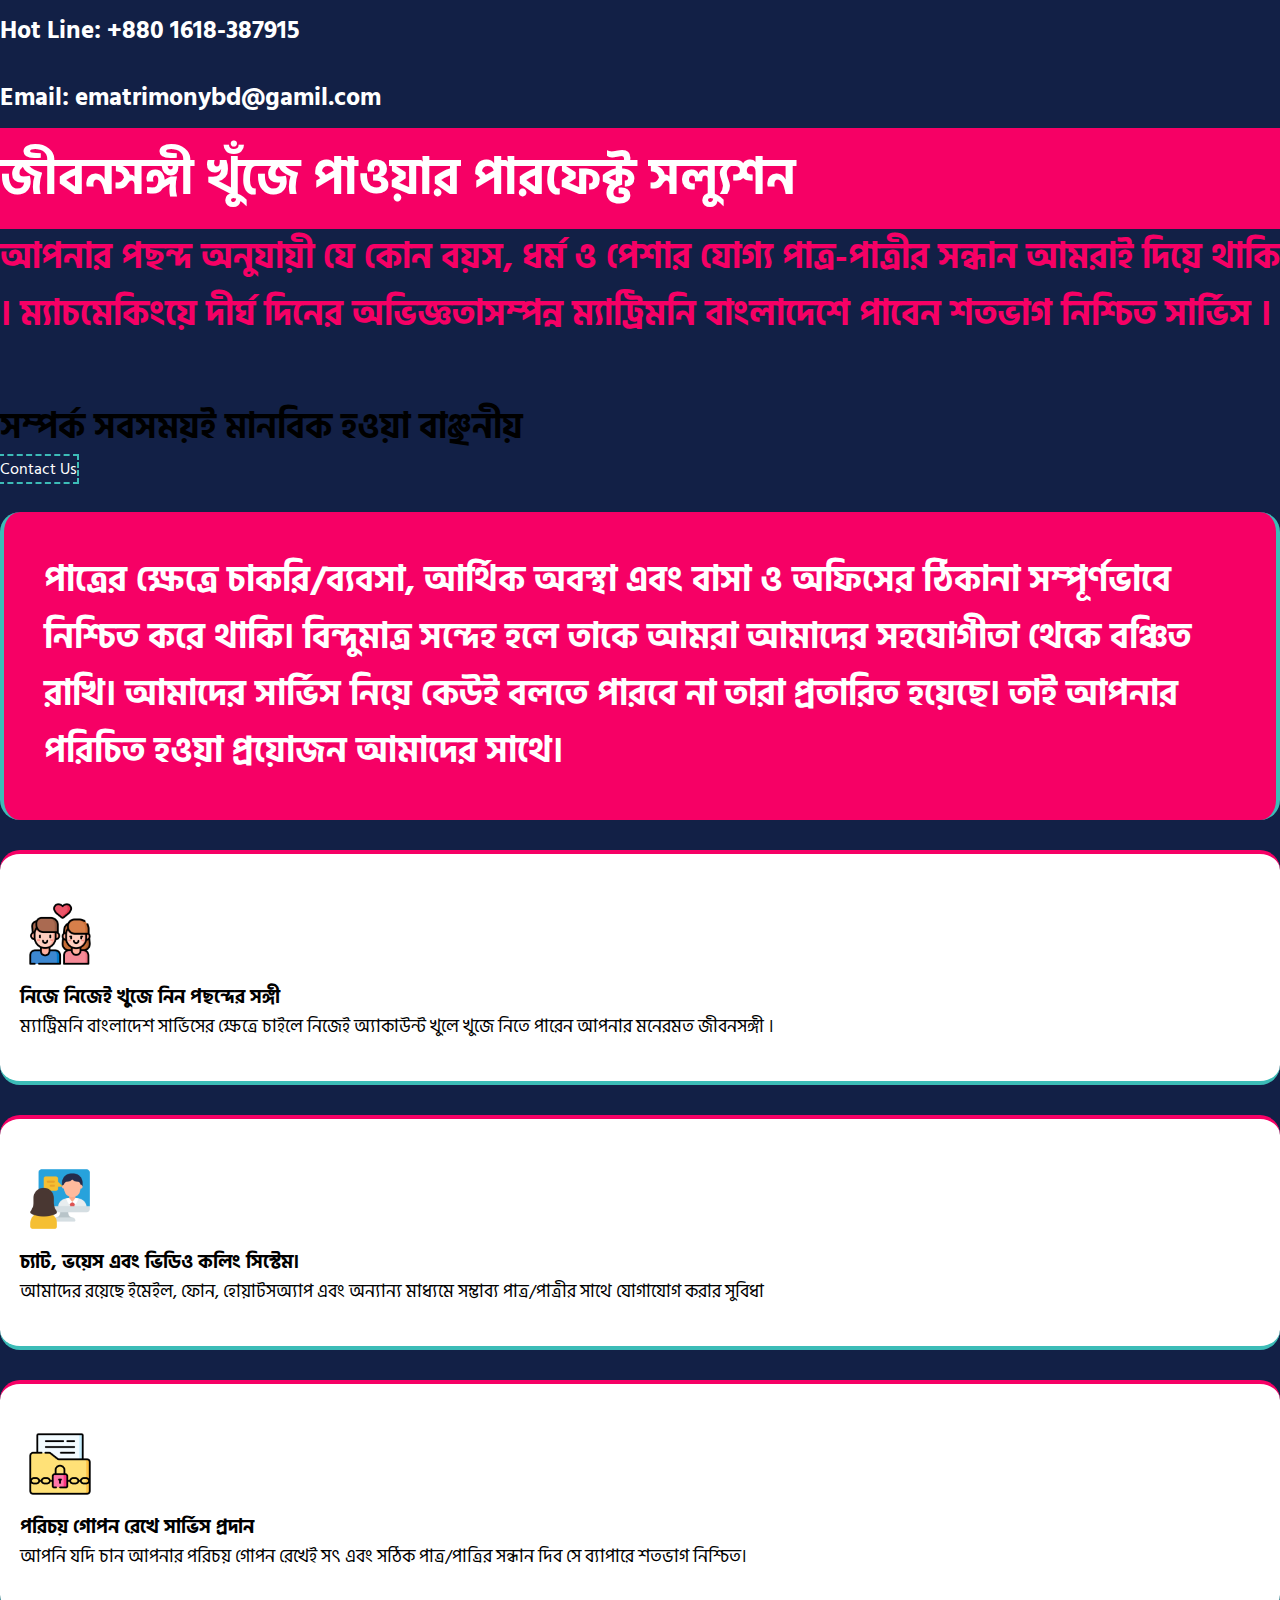
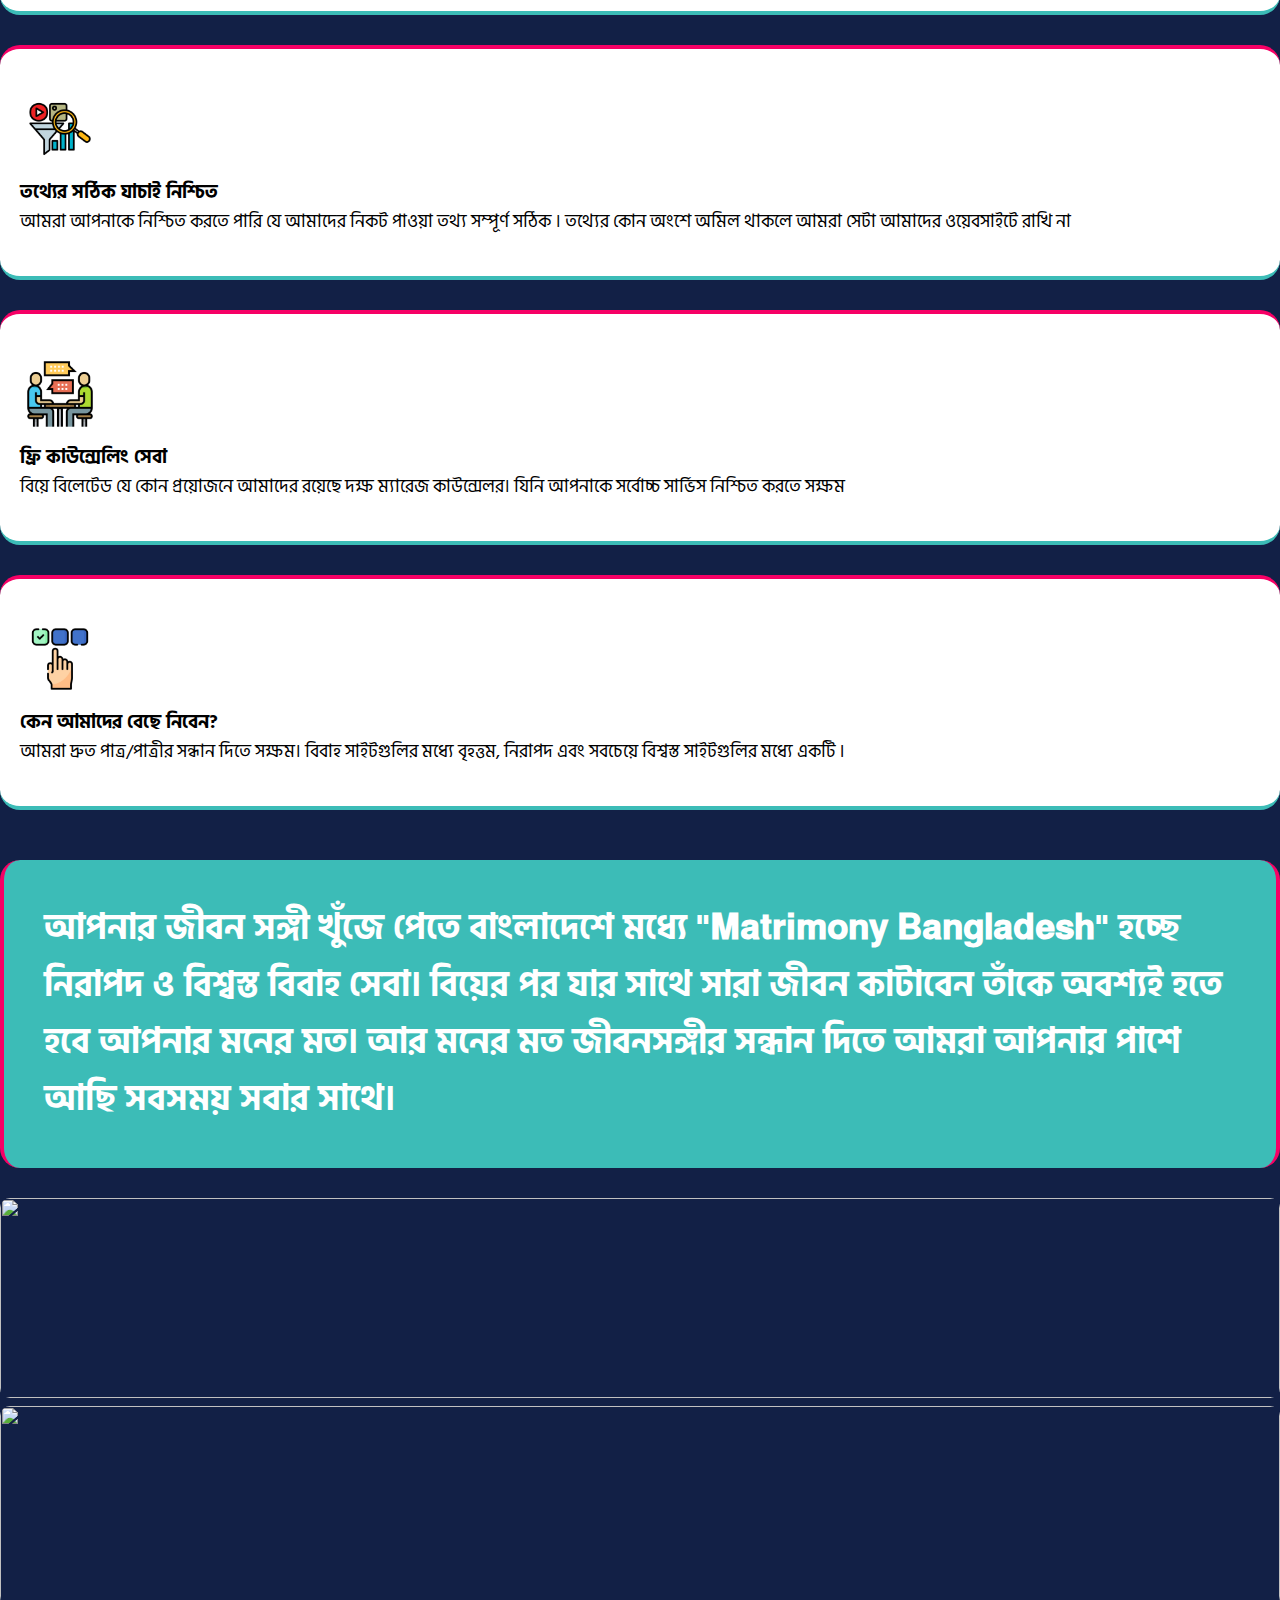
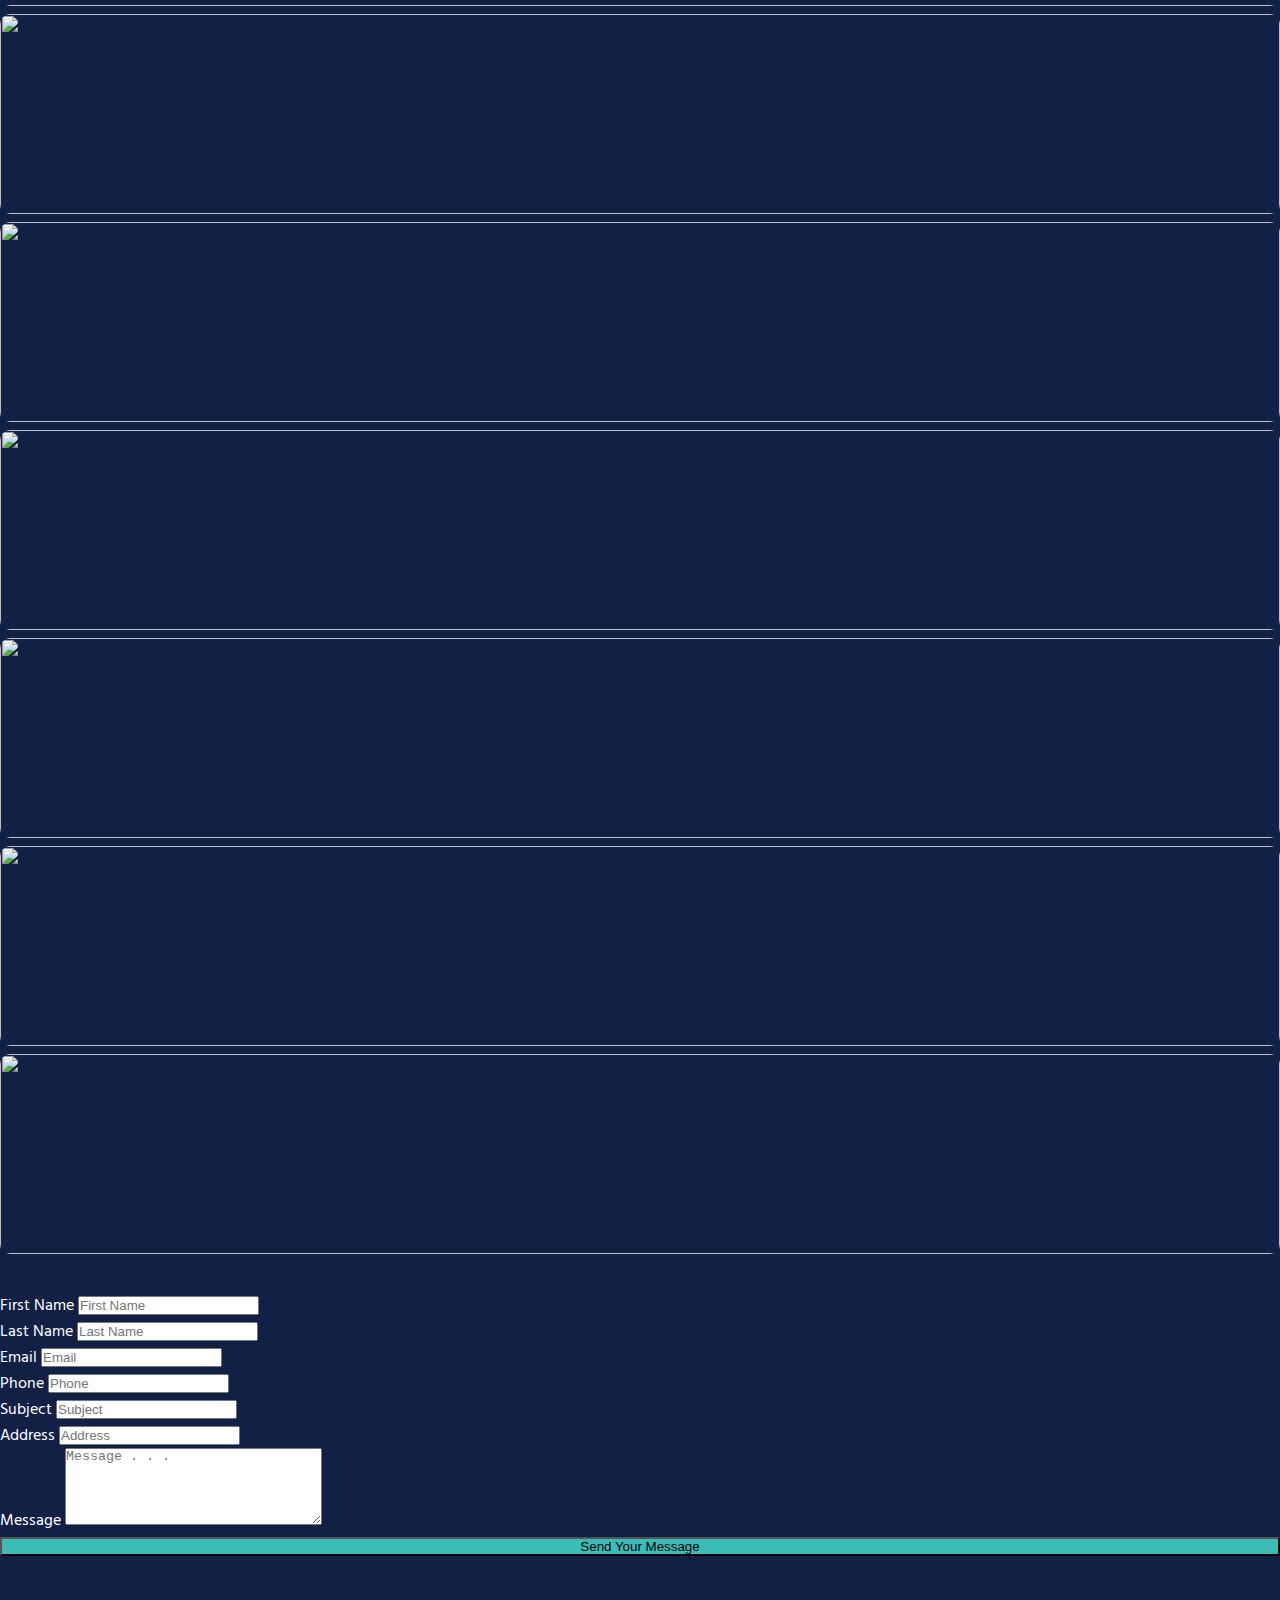
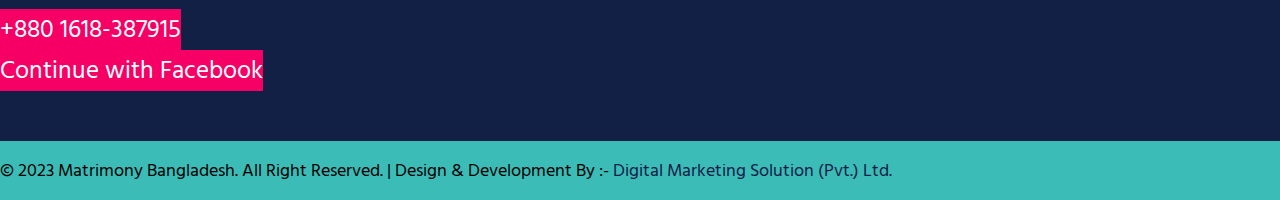
==== index.html @ 50933fef "update" ====
<!DOCTYPE html>
<html lang="en">
<head>
    <meta charset="UTF-8">
    <meta http-equiv="X-UA-Compatible" content="IE=edge">
    <meta name="viewport" content="width=device-width, initial-scale=1.0">
    <link href="https://cdn.jsdelivr.net/npm/bootstrap@5.0.2/dist/css/bootstrap.min.css" rel="stylesheet" integrity="sha384-EVSTQN3/azprG1Anm3QDgpJLIm9Nao0Yz1ztcQTwFspd3yD65VohhpuuCOmLASjC" crossorigin="anonymous">
    <link rel="stylesheet" href="https://cdnjs.cloudflare.com/ajax/libs/font-awesome/6.2.1/css/all.min.css" integrity="sha512-MV7K8+y+gLIBoVD59lQIYicR65iaqukzvf/nwasF0nqhPay5w/9lJmVM2hMDcnK1OnMGCdVK+iQrJ7lzPJQd1w==" crossorigin="anonymous" referrerpolicy="no-referrer" />
    <link rel="shortcut icon" href="./img/favicon.png" type="image/x-icon">
    <link rel="stylesheet" href="./css/style.scss">
    <link rel="stylesheet" href="./css/style.css">
    <title>Metrimony</title>
</head>
<body>

    <div class="container">
        <div id="navbar" class="d-flex align-items-center justify-content-between">
            <div class="phone">
                <h3><a href="tel:+8801618387915">Hot Line: +880 1618-387915</a></h3>
            </div>
            <div class="logo">
                <img src="./img/logo.png" alt="">
            </div>
            <div class="mail">
                <h3><a href="mailto:ematrimonybd@gamil.com">Email: ematrimonybd@gamil.com</a> </h3>
            </div>
            <div class="mobile_version_number">
                <h4><a href="tel:12345">Hot Line: 09613823089</a></h4>
            </div>
        </div>
    </div>

    <div id="slogan" class="text-center">
        <h2 class="mb-0">জীবনসঙ্গী খুঁজে পাওয়ার পারফেক্ট সল্যুশন</h2>
    </div>

    <div id="header_section" class="text-center">
        <div class="container">
            <h4 class="text-center mt-5 text-white">আপনার পছন্দ অনুযায়ী যে কোন বয়স, ধর্ম ও পেশার যোগ্য পাত্র-পাত্রীর সন্ধান আমরাই দিয়ে থাকি । ম্যাচমেকিংয়ে দীর্ঘ দিনের অভিজ্ঞতাসম্পন্ন ম্যাট্রিমনি বাংলাদেশে পাবেন শতভাগ নিশ্চিত সার্ভিস ।</h4>
        </div>

            <div class="container-fluid">
                <div class="head_img">
                    <img src="./img/slider.webp" alt="">
                </div>
            </div>

            <div class="container">
                <h3 class="text-center text-white mt-5">সম্পর্ক সবসময়ই মানবিক হওয়া বাঞ্ছনীয়</h3>
    
                <a href="#contact_form" id="" class="btn btn-lg my-4 contact_btn">Contact Us</a>
            </div>

    </div>


    <div class="container text-center">
        <div id="content_two">
            <h3 class="mb-0">
                পাত্রের ক্ষেত্রে চাকরি/ব্যবসা, আর্থিক অবস্থা এবং বাসা ও অফিসের ঠিকানা সম্পূর্ণভাবে নিশ্চিত করে থাকি। বিন্দুমাত্র সন্দেহ হলে তাকে আমরা আমাদের সহযোগীতা থেকে বঞ্চিত রাখি। আমাদের সার্ভিস নিয়ে কেউই বলতে পারবে না তারা প্রতারিত হয়েছে। তাই আপনার পরিচিত হওয়া প্রয়োজন আমাদের সাথে।
            </h3>
        </div>
    </div>


    <div id="service_section">
        <div class="container text-center">
            <div class="row">
                <div class="col-lg-4">
                    <div class="service_div">
                        <img src="./img/i6.png" alt="">
                        <h3>নিজে নিজেই খুজে নিন পছন্দের সঙ্গী </h3>
                        <p>ম্যাট্রিমনি বাংলাদেশ সার্ভিসের ক্ষেত্রে চাইলে নিজেই অ্যাকাউন্ট খুলে খুজে নিতে পারেন আপনার মনেরমত জীবনসঙ্গী ।</p>
                    </div>
                </div>
                <div class="col-lg-4">
                    <div class="service_div">
                        <img src="./img/i1.png" alt="">
                        <h3>চ্যাট, ভয়েস এবং ভিডিও কলিং সিস্টেম।</h3>
                        <p>আমাদের রয়েছে ইমেইল, ফোন, হোয়াটসঅ্যাপ এবং অন্যান্য মাধ্যমে সম্ভাব্য পাত্র/পাত্রীর সাথে যোগাযোগ করার সুবিধা</p>
                    </div>
                </div>
                <div class="col-lg-4">
                    <div class="service_div">
                        <img src="./img/i2.png" alt="">
                        <h3>পরিচয় গোপন রেখে সার্ভিস প্রদান</h3>
                        <p>আপনি যদি চান আপনার পরিচয় গোপন রেখেই  সৎ এবং সঠিক পাত্র/পাত্রির সন্ধান দিব সে ব্যাপারে শতভাগ নিশ্চিত।</p>
                    </div>
                </div>
                <div class="col-lg-4">
                    <div class="service_div">
                        <img src="./img/i3.png" alt="">
                        <h3>তথ্যের সঠিক যাচাই নিশ্চিত</h3>
                        <p>আমরা আপনাকে নিশ্চিত করতে পারি যে আমাদের নিকট পাওয়া তথ্য সম্পূর্ণ সঠিক । তথ্যের কোন অংশে অমিল থাকলে আমরা সেটা  আমাদের ওয়েবসাইটে রাখি না</p>
                    </div>
                </div>
                <div class="col-lg-4">
                    <div class="service_div">
                        <img src="./img/i4.png" alt="">
                        <h3>ফ্রি কাউন্সেলিং সেবা</h3>
                        <p>বিয়ে বিলেটেড যে কোন প্রয়োজনে আমাদের রয়েছে দক্ষ ম্যারেজ কাউন্সেলর। যিনি আপনাকে সর্বোচ্চ সার্ভিস নিশ্চিত করতে সক্ষম</p>
                    </div>
                </div>
                <div class="col-lg-4">
                    <div class="service_div">
                        <img src="./img/i5.png" alt="">
                        <h3>কেন আমাদের বেছে নিবেন?</h3>
                        <p>আমরা দ্রুত পাত্র/পাত্রীর সন্ধান দিতে সক্ষম। বিবাহ সাইটগুলির মধ্যে বৃহত্তম, নিরাপদ এবং সবচেয়ে বিশ্বস্ত সাইটগুলির মধ্যে একটি ৷</p>
                    </div>
                </div>
            </div>
        </div>
    </div>


    <div class="container text-center">
        <div id="content_three">
            <h3 class="mb-0">
                আপনার জীবন সঙ্গী খুঁজে পেতে বাংলাদেশে মধ্যে "𝐌𝐚𝐭𝐫𝐢𝐦𝐨𝐧𝐲 𝐁𝐚𝐧𝐠𝐥𝐚𝐝𝐞𝐬𝐡" হচ্ছে নিরাপদ ও বিশ্বস্ত বিবাহ সেবা। বিয়ের পর যার সাথে সারা জীবন কাটাবেন তাঁকে অবশ্যই হতে হবে আপনার মনের মত। আর মনের মত জীবনসঙ্গীর সন্ধান দিতে আমরা আপনার পাশে আছি সবসময় সবার সাথে।
            </h3>
        </div>
    </div>

    <div id="portfolio_image">
        <div class="container">
            <div class="row">
                <div class="col-lg-3 mt-4">
                    <img src="./img/img1.jpg" alt="">
                </div>
                <div class="col-lg-3 mt-4">
                    <img src="./img/img2.jpg" alt="">
                </div>
                <div class="col-lg-3 mt-4">
                    <img src="./img/img3.jpg" alt="">
                </div>
                <div class="col-lg-3 mt-4">
                    <img src="./img/img4.jpg" alt="">
                </div>
                <div class="col-lg-3 mt-4">
                    <img src="./img/img5.jpg" alt="">
                </div>
                <div class="col-lg-3 mt-4">
                    <img src="./img/img6.jpg" alt="">
                </div>
                <div class="col-lg-3 mt-4">
                    <img src="./img/img7.jpg" alt="">
                </div>
                <div class="col-lg-3 mt-4">
                    <img src="./img/img8.jpg" alt="">
                </div>
            </div>
        </div>
    </div>

    <div id="contact_form">
        <div class="container">
            <form action="">
                <div class="row">
                    <div class="col-lg-6">
                        <label for="firstname" class="mt-4">First Name</label>
                        <input type="text" name="" id="firstname" class="form-control form-control-lg" placeholder="First Name"> 
                    </div>
                    <div class="col-lg-6">
                        <label for="lastname" class="mt-4">Last Name</label>
                        <input type="text" name="" id="lastname" class="form-control form-control-lg" placeholder="Last Name"> 
                    </div>
                    <div class="col-lg-6">
                        <label for="email" class="mt-4">Email</label>
                        <input type="email" name="" id="email" class="form-control form-control-lg" placeholder="Email"> 
                    </div>
                    <div class="col-lg-6">
                        <label for="phone" class="mt-4">Phone</label>
                        <input type="tel" name="" id="phone" class="form-control form-control-lg" placeholder="Phone"> 
                    </div>
                    <div class="col-lg-12">
                        <label for="subject" class="mt-4">Subject</label>
                        <input type="text" name="" id="subject" class="form-control form-control-lg" placeholder="Subject"> 
                    </div>
                    <div class="col-lg-12">
                        <label for="address" class="mt-4">Address</label>
                        <input type="text" name="" id="address" class="form-control form-control-lg" placeholder="Address">
                    </div>
                    <div class="col-lg-12">
                        <label for="message" class="mt-4">Message</label>
                        <textarea name="" id="message" class="form-control form-control-lg" cols="30" rows="5" placeholder="Message . . ."></textarea>
                    </div>

                    <div class="col-lg-12">
                        <button type="submit" class="btn btn-lg mt-5">Send Your Message</button>
                    </div>
                </div>
            </form>
        </div>
    </div>

    <div id="button_section">
        <div class="container">
            <div class="row">
                <div class="col-lg-6 mt-3">
                    <a href="https://wa.me/+8801618387915" class="btn btn-lg"><i class="fa-brands fa-square-whatsapp"></i> +880 1618-387915</a>
                </div>
                <div class="col-lg-6 text-center mt-3">
                    <a href="https://www.facebook.com/MatrimonyBDOfficial/" target="_blank" class="btn btn-lg">
                        <i class="fa-brands fa-square-facebook"></i> Continue with Facebook
                    </a>
                </div>
            </div>
        </div>
    </div>

    <div id="copywrite">
        <div class="copywrite_content text-center">
            <p class="mb-0">© 2023 Matrimony Bangladesh. All Right Reserved. | Design & Development By :- <a href="https://www.digitalmarketingbd.com/" target="_blank">Digital Marketing Solution (Pvt.) Ltd.</a> </p>
        </div>
    </div>


    
    <script src="https://cdn.jsdelivr.net/npm/bootstrap@5.0.2/dist/js/bootstrap.bundle.min.js" integrity="sha384-MrcW6ZMFYlzcLA8Nl+NtUVF0sA7MsXsP1UyJoMp4YLEuNSfAP+JcXn/tWtIaxVXM" crossorigin="anonymous"></script>
    <script src="https://cdn.jsdelivr.net/npm/@popperjs/core@2.9.2/dist/umd/popper.min.js" integrity="sha384-IQsoLXl5PILFhosVNubq5LC7Qb9DXgDA9i+tQ8Zj3iwWAwPtgFTxbJ8NT4GN1R8p" crossorigin="anonymous"></script>
    <script src="https://cdn.jsdelivr.net/npm/bootstrap@5.0.2/dist/js/bootstrap.min.js" integrity="sha384-cVKIPhGWiC2Al4u+LWgxfKTRIcfu0JTxR+EQDz/bgldoEyl4H0zUF0QKbrJ0EcQF" crossorigin="anonymous"></script>



</body>
</html>
---- css/style.css ----
@import url("https://fonts.googleapis.com/css2?family=Righteous&display=swap");
@import url("https://fonts.googleapis.com/css2?family=Hind+Siliguri:wght@500&display=swap");
* {
  margin: 0;
  padding: 0;
}

:root {
  --font-color-one: #F60065;
  --font-color-two: #3CBCB7;
  --background-color: #122046;
  --white-color: #ffffff;
  --dark-color: #606060;
}

body {
  background-color: var(--background-color);
  font-family: "Righteous", cursive;
  font-family: "Hind Siliguri", Sans-serif;
}

a {
  text-decoration: none;
}

#navbar {
  padding: 10px 0;
}
#navbar .logo img {
  width: 250px;
  height: auto;
}
#navbar .phone a {
  color: var(--white-color);
  font-size: 25px;
}
#navbar .mail a {
  color: var(--white-color);
  font-size: 25px;
}
#navbar .mobile_version_number {
  display: none;
}

@media only screen and (min-width: 280px) and (max-width: 428px) {
  #navbar .logo img {
    width: 150px;
    height: auto;
  }
  #navbar .phone {
    display: none;
  }
  #navbar .mail {
    display: none;
  }
  #navbar .mobile_version_number {
    display: block;
  }
  #navbar .mobile_version_number a {
    color: var(--white-color);
    font-size: 18px;
  }
}
#slogan {
  background-color: var(--font-color-one);
  padding: 10px 0;
}
#slogan h2 {
  font-family: "Hind Siliguri", Sans-serif;
  color: var(--white-color);
  font-size: 50px;
}

@media only screen and (min-width: 280px) and (max-width: 428px) {
  #slogan h2 {
    font-size: 25px;
  }
}
#header_section .container h4 {
  color: var(--font-color-one);
  font-size: 35px;
}
#header_section .container .head_img {
  padding-top: 20px;
}
#header_section .container .contact_btn {
  outline: 2px dashed var(--font-color-two);
  color: var(--white-color);
}
#header_section .container .contact_btn:hover {
  outline: none;
  background-color: var(--font-color-two);
}
#header_section .container h3 {
  font-size: 35px;
}
#header_section .head_img {
  padding-top: 30px;
  padding-left: 50px;
  padding-right: 50px;
}
#header_section .head_img img {
  width: 100%;
  border-radius: 30px;
}

@media only screen and (min-width: 280px) and (max-width: 428px) {
  #header_section .head_img {
    padding-top: 30px;
    padding-left: 0px;
    padding-right: 0px;
  }
  #header_section .head_img img {
    width: 100%;
    border-radius: 10px;
  }
}
#content_two {
  background-color: var(--font-color-one);
  padding: 40px 40px;
  border-radius: 20px;
  margin-top: 30px;
  border-left: 4px solid var(--font-color-two);
  border-right: 4px solid var(--font-color-two);
}
#content_two h3 {
  font-size: 35px;
  color: var(--white-color);
}

#service_section {
  margin-top: 30px;
  padding-bottom: 20px;
}
#service_section img {
  width: 80px;
  height: 80px;
}
#service_section .service_div {
  padding: 40px 20px;
  background-color: var(--white-color);
  border-radius: 20px;
  border-top: 4px solid var(--font-color-one);
  border-bottom: 4px solid var(--font-color-two);
  margin-top: 30px;
}
#service_section .service_div i {
  font-size: 50px;
  margin-bottom: 20px;
}
#service_section .service_div p {
  font-size: 18px;
}

#portfolio_image {
  margin-top: 30px;
}
#portfolio_image img {
  width: 100%;
  height: 200px;
  border-radius: 10px;
}

#content_three {
  background-color: var(--font-color-two);
  padding: 40px 40px;
  border-radius: 20px;
  margin-top: 30px;
  border-left: 4px solid var(--font-color-one);
  border-right: 4px solid var(--font-color-one);
}
#content_three h3 {
  font-size: 35px;
  color: var(--white-color);
}

#contact_form {
  padding-top: 30px;
  padding-bottom: 30px;
}
#contact_form button {
  width: 100%;
  background-color: var(--font-color-two);
}
#contact_form label {
  color: var(--white-color);
}

#button_section {
  margin: 20px 0;
  padding-bottom: 30px;
}
#button_section .container .btn {
  background-color: var(--font-color-one);
  color: var(--white-color);
  width: 100%;
  font-size: 25px;
}

#copywrite {
  background-color: var(--font-color-two);
  padding: 15px 0;
}
#copywrite p {
  font-size: 18px;
}
#copywrite p a {
  color: var(--background-color);
}/*# sourceMappingURL=style.css.map */
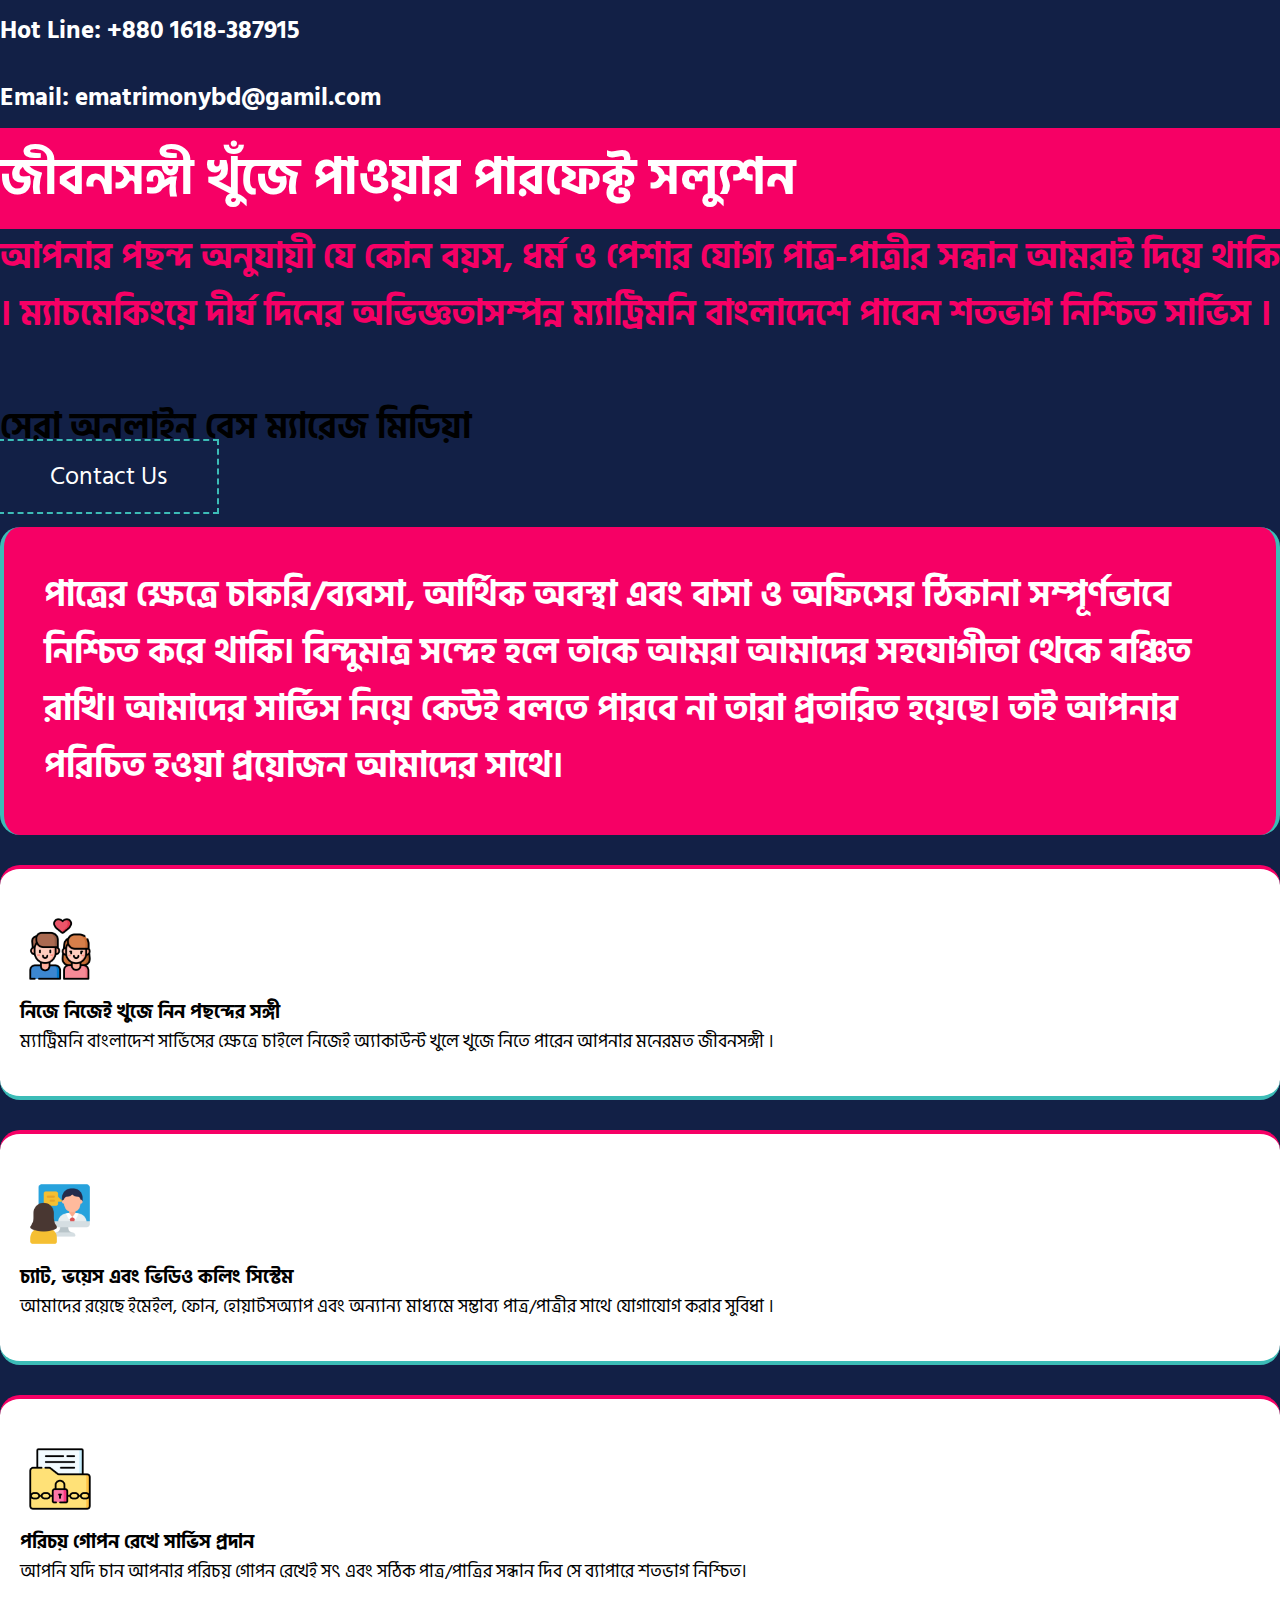
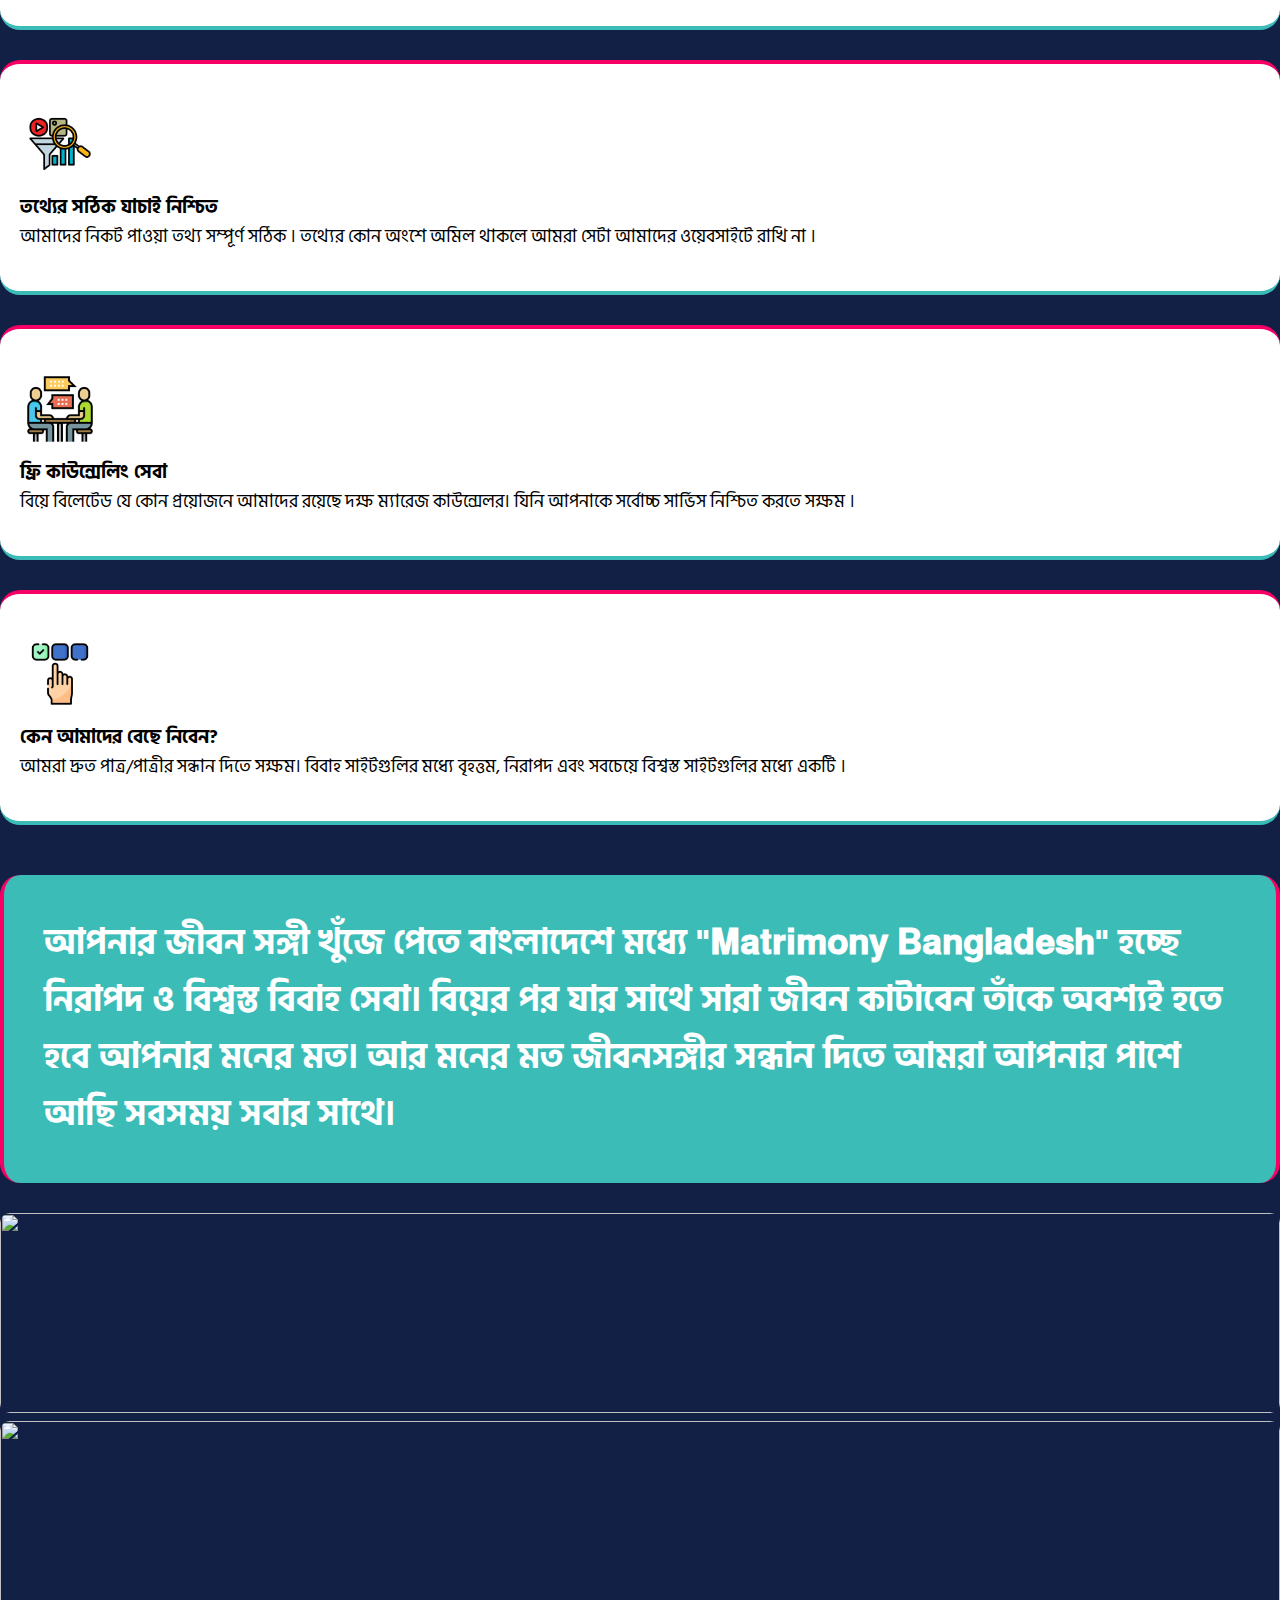
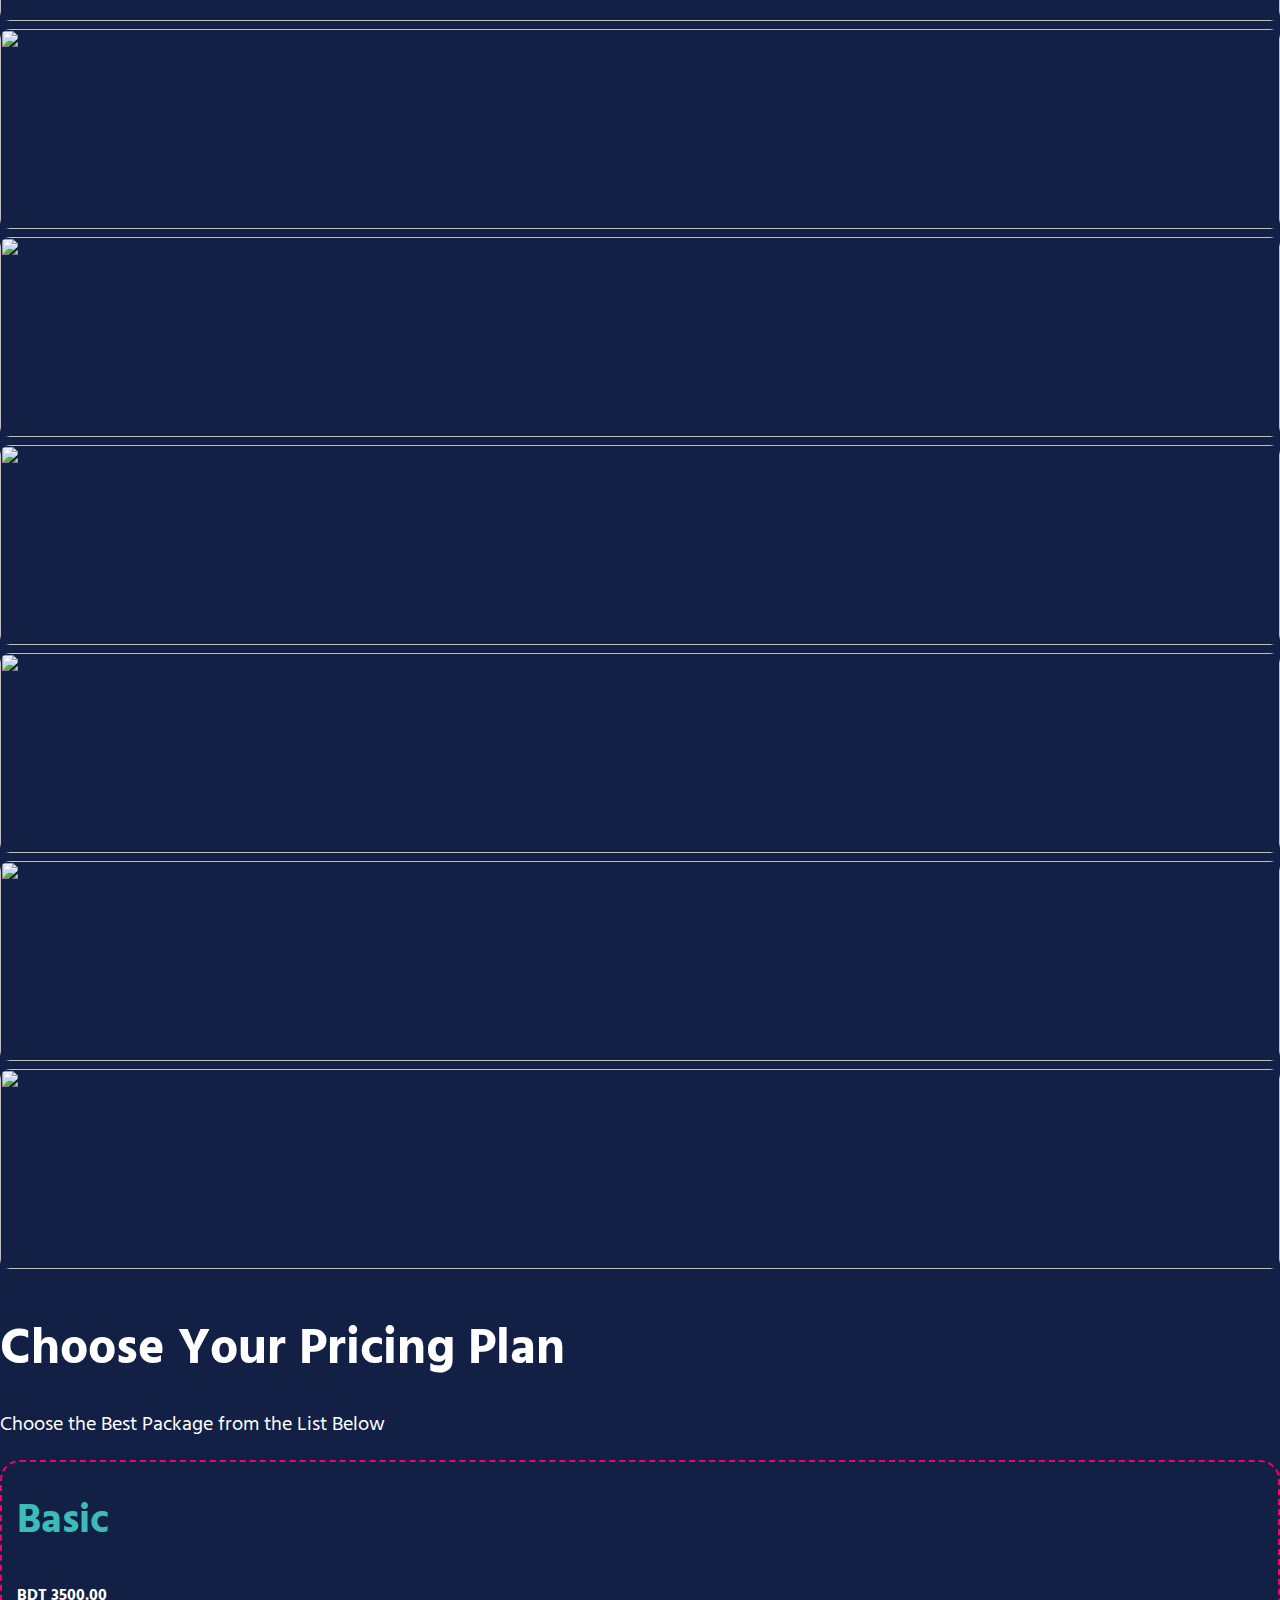
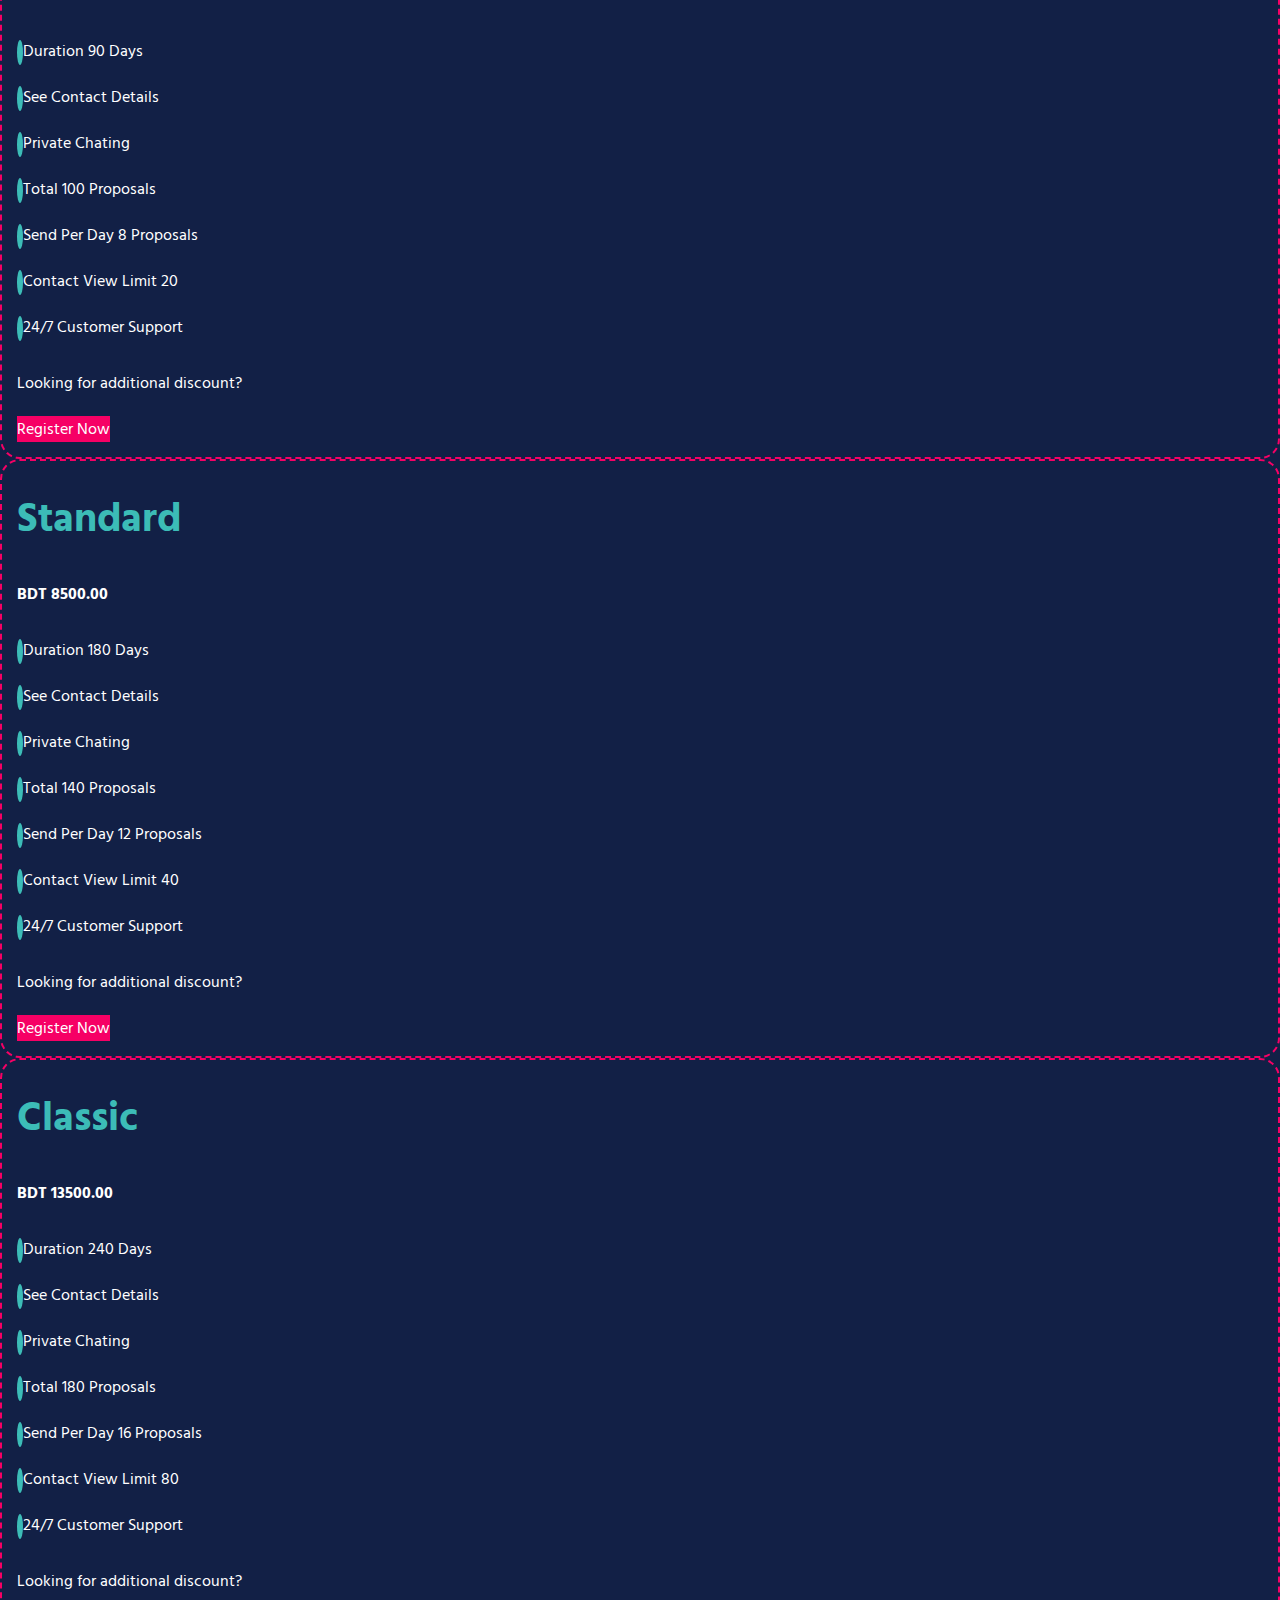
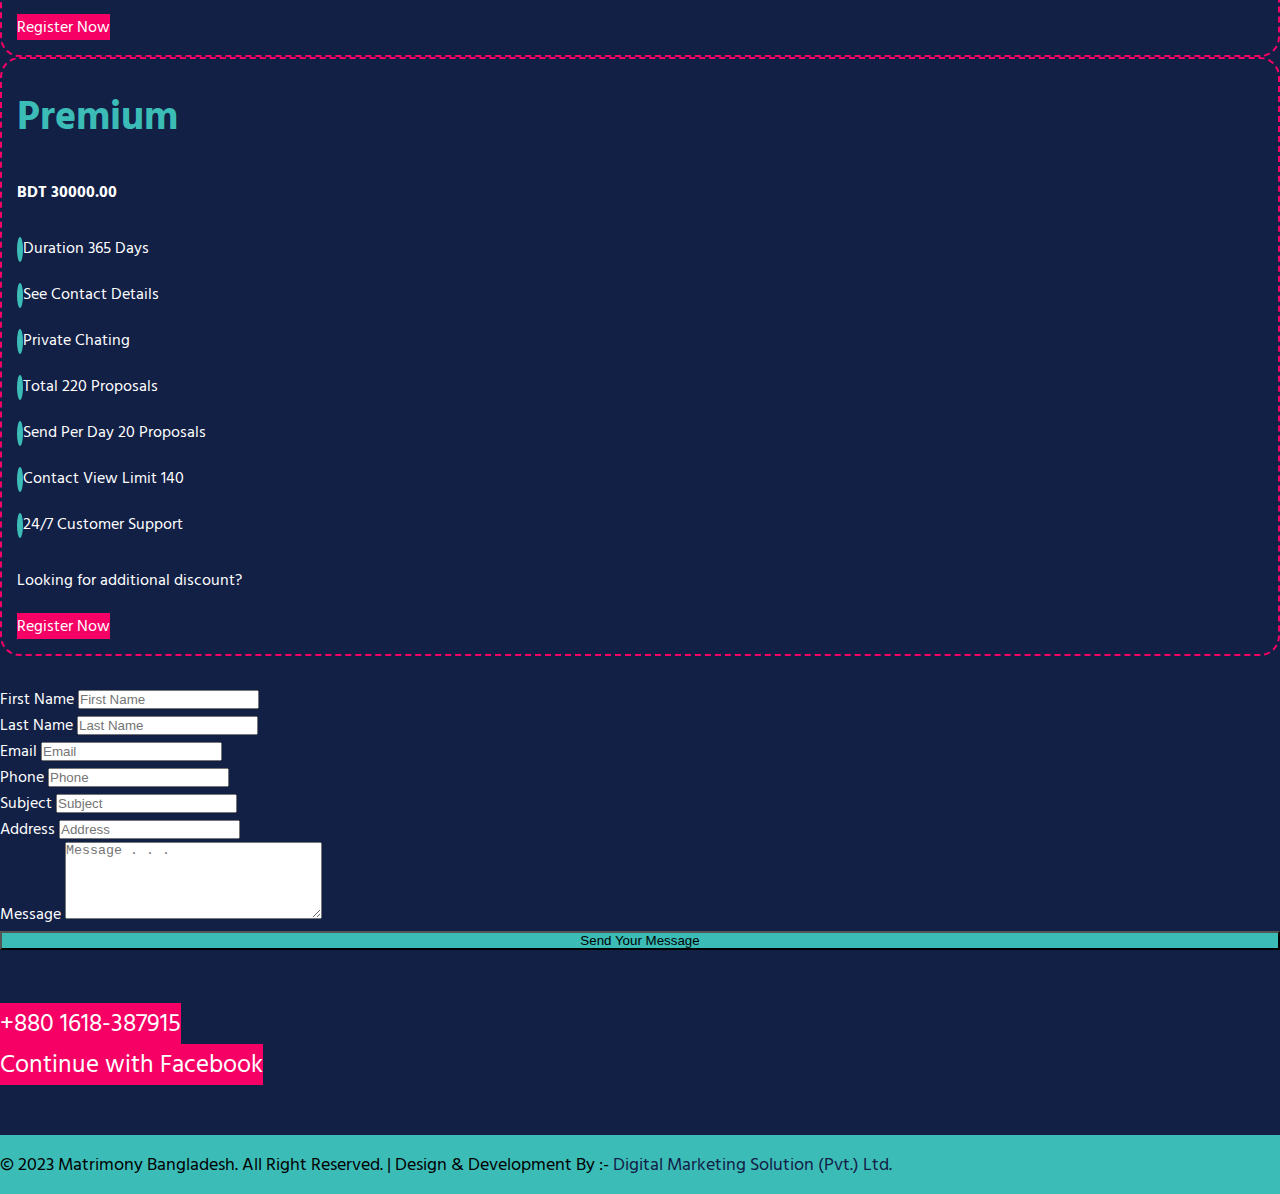
==== commit b593bc81: "update" ====
--- a/index.html
+++ b/index.html
@@ -19,7 +19,9 @@
                 <h3><a href="tel:+8801618387915">Hot Line: +880 1618-387915</a></h3>
             </div>
             <div class="logo">
-                <img src="./img/logo.png" alt="">
+                <a href="/">
+                    <img src="./img/logo.png" alt="">
+                </a>
             </div>
             <div class="mail">
                 <h3><a href="mailto:ematrimonybd@gamil.com">Email: ematrimonybd@gamil.com</a> </h3>
@@ -46,9 +48,9 @@
             </div>
 
             <div class="container">
-                <h3 class="text-center text-white mt-5">সম্পর্ক সবসময়ই মানবিক হওয়া বাঞ্ছনীয়</h3>
+                <h3 class="text-center text-white mt-5">সেরা অনলাইন বেস ম্যারেজ মিডিয়া</h3>
     
-                <a href="#contact_form" id="" class="btn btn-lg my-4 contact_btn">Contact Us</a>
+                <a href="#contact_form" id="" class="btn btn-lg my-4 contact_btn">Contact Us <i class="fa-solid fa-arrow-right"></i></a>
             </div>
 
     </div>
@@ -66,46 +68,46 @@
     <div id="service_section">
         <div class="container text-center">
             <div class="row">
-                <div class="col-lg-4">
+                <div class="col-lg-4 col-md-6">
                     <div class="service_div">
                         <img src="./img/i6.png" alt="">
                         <h3>নিজে নিজেই খুজে নিন পছন্দের সঙ্গী </h3>
                         <p>ম্যাট্রিমনি বাংলাদেশ সার্ভিসের ক্ষেত্রে চাইলে নিজেই অ্যাকাউন্ট খুলে খুজে নিতে পারেন আপনার মনেরমত জীবনসঙ্গী ।</p>
                     </div>
                 </div>
-                <div class="col-lg-4">
+                <div class="col-lg-4 col-md-6">
                     <div class="service_div">
                         <img src="./img/i1.png" alt="">
-                        <h3>চ্যাট, ভয়েস এবং ভিডিও কলিং সিস্টেম।</h3>
-                        <p>আমাদের রয়েছে ইমেইল, ফোন, হোয়াটসঅ্যাপ এবং অন্যান্য মাধ্যমে সম্ভাব্য পাত্র/পাত্রীর সাথে যোগাযোগ করার সুবিধা</p>
-                    </div>
-                </div>
-                <div class="col-lg-4">
+                        <h3>চ্যাট, ভয়েস এবং ভিডিও কলিং সিস্টেম</h3>
+                        <p>আমাদের রয়েছে ইমেইল, ফোন, হোয়াটসঅ্যাপ এবং অন্যান্য মাধ্যমে সম্ভাব্য পাত্র/পাত্রীর সাথে যোগাযোগ করার সুবিধা ।</p>
+                    </div>
+                </div>
+                <div class="col-lg-4 col-md-6">
                     <div class="service_div">
                         <img src="./img/i2.png" alt="">
                         <h3>পরিচয় গোপন রেখে সার্ভিস প্রদান</h3>
                         <p>আপনি যদি চান আপনার পরিচয় গোপন রেখেই  সৎ এবং সঠিক পাত্র/পাত্রির সন্ধান দিব সে ব্যাপারে শতভাগ নিশ্চিত।</p>
                     </div>
                 </div>
-                <div class="col-lg-4">
+                <div class="col-lg-4 col-md-6">
                     <div class="service_div">
                         <img src="./img/i3.png" alt="">
                         <h3>তথ্যের সঠিক যাচাই নিশ্চিত</h3>
-                        <p>আমরা আপনাকে নিশ্চিত করতে পারি যে আমাদের নিকট পাওয়া তথ্য সম্পূর্ণ সঠিক । তথ্যের কোন অংশে অমিল থাকলে আমরা সেটা  আমাদের ওয়েবসাইটে রাখি না</p>
-                    </div>
-                </div>
-                <div class="col-lg-4">
+                        <p>আমাদের নিকট পাওয়া তথ্য সম্পূর্ণ সঠিক । তথ্যের কোন অংশে অমিল থাকলে আমরা সেটা আমাদের ওয়েবসাইটে রাখি না ।</p>
+                    </div>
+                </div>
+                <div class="col-lg-4 col-md-6">
                     <div class="service_div">
                         <img src="./img/i4.png" alt="">
                         <h3>ফ্রি কাউন্সেলিং সেবা</h3>
-                        <p>বিয়ে বিলেটেড যে কোন প্রয়োজনে আমাদের রয়েছে দক্ষ ম্যারেজ কাউন্সেলর। যিনি আপনাকে সর্বোচ্চ সার্ভিস নিশ্চিত করতে সক্ষম</p>
-                    </div>
-                </div>
-                <div class="col-lg-4">
+                        <p>বিয়ে বিলেটেড যে কোন প্রয়োজনে আমাদের রয়েছে দক্ষ ম্যারেজ কাউন্সেলর। যিনি আপনাকে সর্বোচ্চ সার্ভিস নিশ্চিত করতে সক্ষম ।</p>
+                    </div>
+                </div>
+                <div class="col-lg-4 col-md-6">
                     <div class="service_div">
                         <img src="./img/i5.png" alt="">
                         <h3>কেন আমাদের বেছে নিবেন?</h3>
-                        <p>আমরা দ্রুত পাত্র/পাত্রীর সন্ধান দিতে সক্ষম। বিবাহ সাইটগুলির মধ্যে বৃহত্তম, নিরাপদ এবং সবচেয়ে বিশ্বস্ত সাইটগুলির মধ্যে একটি ৷</p>
+                        <p>আমরা দ্রুত পাত্র/পাত্রীর সন্ধান দিতে সক্ষম। বিবাহ সাইটগুলির মধ্যে বৃহত্তম, নিরাপদ এবং সবচেয়ে বিশ্বস্ত সাইটগুলির মধ্যে একটি ।</p>
                     </div>
                 </div>
             </div>
@@ -152,6 +154,91 @@
         </div>
     </div>
 
+    <div id="price_list">
+        <div class="container">
+            <h2 class="text-center">Choose Your Pricing Plan</h2>
+            <p class="text-center mb-5" id="price_subtitle">Choose the Best Package from the List Below</p>
+            <div class="row">
+                <div class="col-lg-3">
+                    <div class="price_div">
+                        <h3 class="text-center">Basic</h3>
+                        <h4 class="text-center">BDT 3500.00</h4>
+                        <ul>
+                            <li><i class="fa-solid fa-check"></i> Duration 90 Days</li>
+                            <li><i class="fa-solid fa-check"></i> See Contact Details</li>
+                            <li><i class="fa-solid fa-check"></i> Private Chating</li>
+                            <li><i class="fa-solid fa-check"></i> Total 100 Proposals</li>
+                            <li><i class="fa-solid fa-check"></i> Send Per Day 8 Proposals</li>
+                            <li><i class="fa-solid fa-check"></i> Contact View Limit 20</li>
+                            <li><i class="fa-solid fa-check"></i> 24/7 Customer Support</li>
+                        </ul>
+                        <p class="text-center">Looking for additional discount?</p>
+                        <div class="text-center">
+                            <a href="./register.html" class="btn">Register Now</a>
+                        </div>
+                    </div>
+                </div>
+                <div class="col-lg-3">
+                    <div class="price_div">
+                        <h3 class="text-center">Standard</h3>
+                        <h4 class="text-center">BDT 8500.00</h4>
+                        <ul>
+                            <li><i class="fa-solid fa-check"></i> Duration 180 Days</li>
+                            <li><i class="fa-solid fa-check"></i> See Contact Details</li>
+                            <li><i class="fa-solid fa-check"></i> Private Chating</li>
+                            <li><i class="fa-solid fa-check"></i> Total 140 Proposals</li>
+                            <li><i class="fa-solid fa-check"></i> Send Per Day 12 Proposals</li>
+                            <li><i class="fa-solid fa-check"></i> Contact View Limit 40</li>
+                            <li><i class="fa-solid fa-check"></i> 24/7 Customer Support</li>
+                        </ul>
+                        <p class="text-center">Looking for additional discount?</p>
+                        <div class="text-center">
+                            <a href="./register.html" class="btn">Register Now</a>
+                        </div>
+                    </div>
+                </div>
+                <div class="col-lg-3">
+                    <div class="price_div">
+                        <h3 class="text-center">Classic</h3>
+                        <h4 class="text-center">BDT 13500.00</h4>
+                        <ul>
+                            <li><i class="fa-solid fa-check"></i> Duration 240 Days</li>
+                            <li><i class="fa-solid fa-check"></i> See Contact Details</li>
+                            <li><i class="fa-solid fa-check"></i> Private Chating</li>
+                            <li><i class="fa-solid fa-check"></i> Total 180 Proposals</li>
+                            <li><i class="fa-solid fa-check"></i> Send Per Day 16 Proposals</li>
+                            <li><i class="fa-solid fa-check"></i> Contact View Limit 80</li>
+                            <li><i class="fa-solid fa-check"></i> 24/7 Customer Support</li>
+                        </ul>
+                        <p class="text-center">Looking for additional discount?</p>
+                        <div class="text-center">
+                            <a href="./register.html" class="btn">Register Now</a>
+                        </div>
+                    </div>
+                </div>
+                <div class="col-lg-3">
+                    <div class="price_div">
+                        <h3 class="text-center">Premium</h3>
+                        <h4 class="text-center">BDT 30000.00</h4>
+                        <ul>
+                            <li><i class="fa-solid fa-check"></i> Duration 365 Days</li>
+                            <li><i class="fa-solid fa-check"></i> See Contact Details</li>
+                            <li><i class="fa-solid fa-check"></i> Private Chating</li>
+                            <li><i class="fa-solid fa-check"></i> Total 220 Proposals</li>
+                            <li><i class="fa-solid fa-check"></i> Send Per Day 20 Proposals</li>
+                            <li><i class="fa-solid fa-check"></i> Contact View Limit 140</li>
+                            <li><i class="fa-solid fa-check"></i> 24/7 Customer Support</li>
+                        </ul>
+                        <p class="text-center">Looking for additional discount?</p>
+                        <div class="text-center">
+                            <a href="./register.html" class="btn">Register Now</a>
+                        </div>
+                    </div>
+                </div>
+            </div>
+        </div>
+    </div>
+
     <div id="contact_form">
         <div class="container">
             <form action="">
--- a/css/style.css
+++ b/css/style.css
@@ -19,6 +19,11 @@
   font-family: "Hind Siliguri", Sans-serif;
 }
 
+ul {
+  list-style: none;
+  padding-left: 0;
+}
+
 a {
   text-decoration: none;
 }
@@ -86,13 +91,39 @@
 #header_section .container .contact_btn {
   outline: 2px dashed var(--font-color-two);
   color: var(--white-color);
+  padding: 15px 50px;
+  font-size: 25px;
+  -webkit-animation: button_animation 3s infinite;
+          animation: button_animation 3s infinite;
 }
 #header_section .container .contact_btn:hover {
   outline: none;
-  background-color: var(--font-color-two);
+  background-color: var(--font-color-one);
 }
 #header_section .container h3 {
   font-size: 35px;
+}
+@-webkit-keyframes button_animation {
+  0% {
+    padding: 15px 50px;
+  }
+  50% {
+    padding: 15px 65px;
+  }
+  100% {
+    padding: 15px 50px;
+  }
+}
+@keyframes button_animation {
+  0% {
+    padding: 15px 50px;
+  }
+  50% {
+    padding: 15px 65px;
+  }
+  100% {
+    padding: 15px 50px;
+  }
 }
 #header_section .head_img {
   padding-top: 30px;
@@ -174,6 +205,51 @@
   color: var(--white-color);
 }
 
+#price_list {
+  padding-top: 30px;
+  color: var(--white-color);
+}
+#price_list .price_div {
+  border: 2px dashed var(--font-color-one);
+  padding: 15px;
+  border-radius: 20px;
+}
+#price_list #price_subtitle {
+  font-size: 20px;
+}
+#price_list ul li {
+  padding: 10px 0;
+}
+#price_list ul li i {
+  padding: 3px;
+  background-color: var(--font-color-two);
+  border-radius: 50%;
+  font-size: 12px;
+}
+#price_list h2 {
+  color: var(--white-color);
+  font-size: 50px;
+}
+#price_list h3 {
+  padding: 10px 0;
+  color: var(--font-color-two);
+  font-size: 40px;
+}
+#price_list h4 {
+  padding: 20px 0;
+}
+#price_list p {
+  padding: 20px 0;
+}
+#price_list .btn {
+  background-color: var(--font-color-one);
+  color: var(--white-color);
+}
+#price_list .price_div:hover {
+  border: 2px dashed var(--font-color-two);
+  transition: 0.3s ease-in-out;
+}
+
 #contact_form {
   padding-top: 30px;
   padding-bottom: 30px;
@@ -206,4 +282,46 @@
 }
 #copywrite p a {
   color: var(--background-color);
+}
+
+#register_form {
+  border-left: 4px solid var(--font-color-one);
+  border-right: 4px solid var(--font-color-two);
+  margin-top: 12%;
+  margin-bottom: 12%;
+  background-color: var(--white-color);
+  padding: 20px 60px;
+  border-radius: 20px;
+}
+#register_form h1 {
+  color: var(--font-color-one);
+}
+#register_form .btn {
+  background-color: var(--font-color-one);
+  color: var(--white-color);
+}
+
+@media only screen and (min-width: 280px) and (max-width: 428px) {
+  #register_form {
+    padding-left: 10px;
+    padding-right: 10px;
+  }
+}
+#personal_info {
+  border-left: 4px solid var(--font-color-one);
+  border-right: 4px solid var(--font-color-two);
+  background-color: var(--white-color);
+  padding: 20px 60px;
+  margin-bottom: 30px;
+  border-radius: 20px;
+}
+#personal_info h1 {
+  color: var(--font-color-one);
+}
+#personal_info .line {
+  border: 0.5px dashed var(--background-color);
+}
+#personal_info .btn {
+  background-color: var(--font-color-one);
+  color: var(--white-color);
 }/*# sourceMappingURL=style.css.map */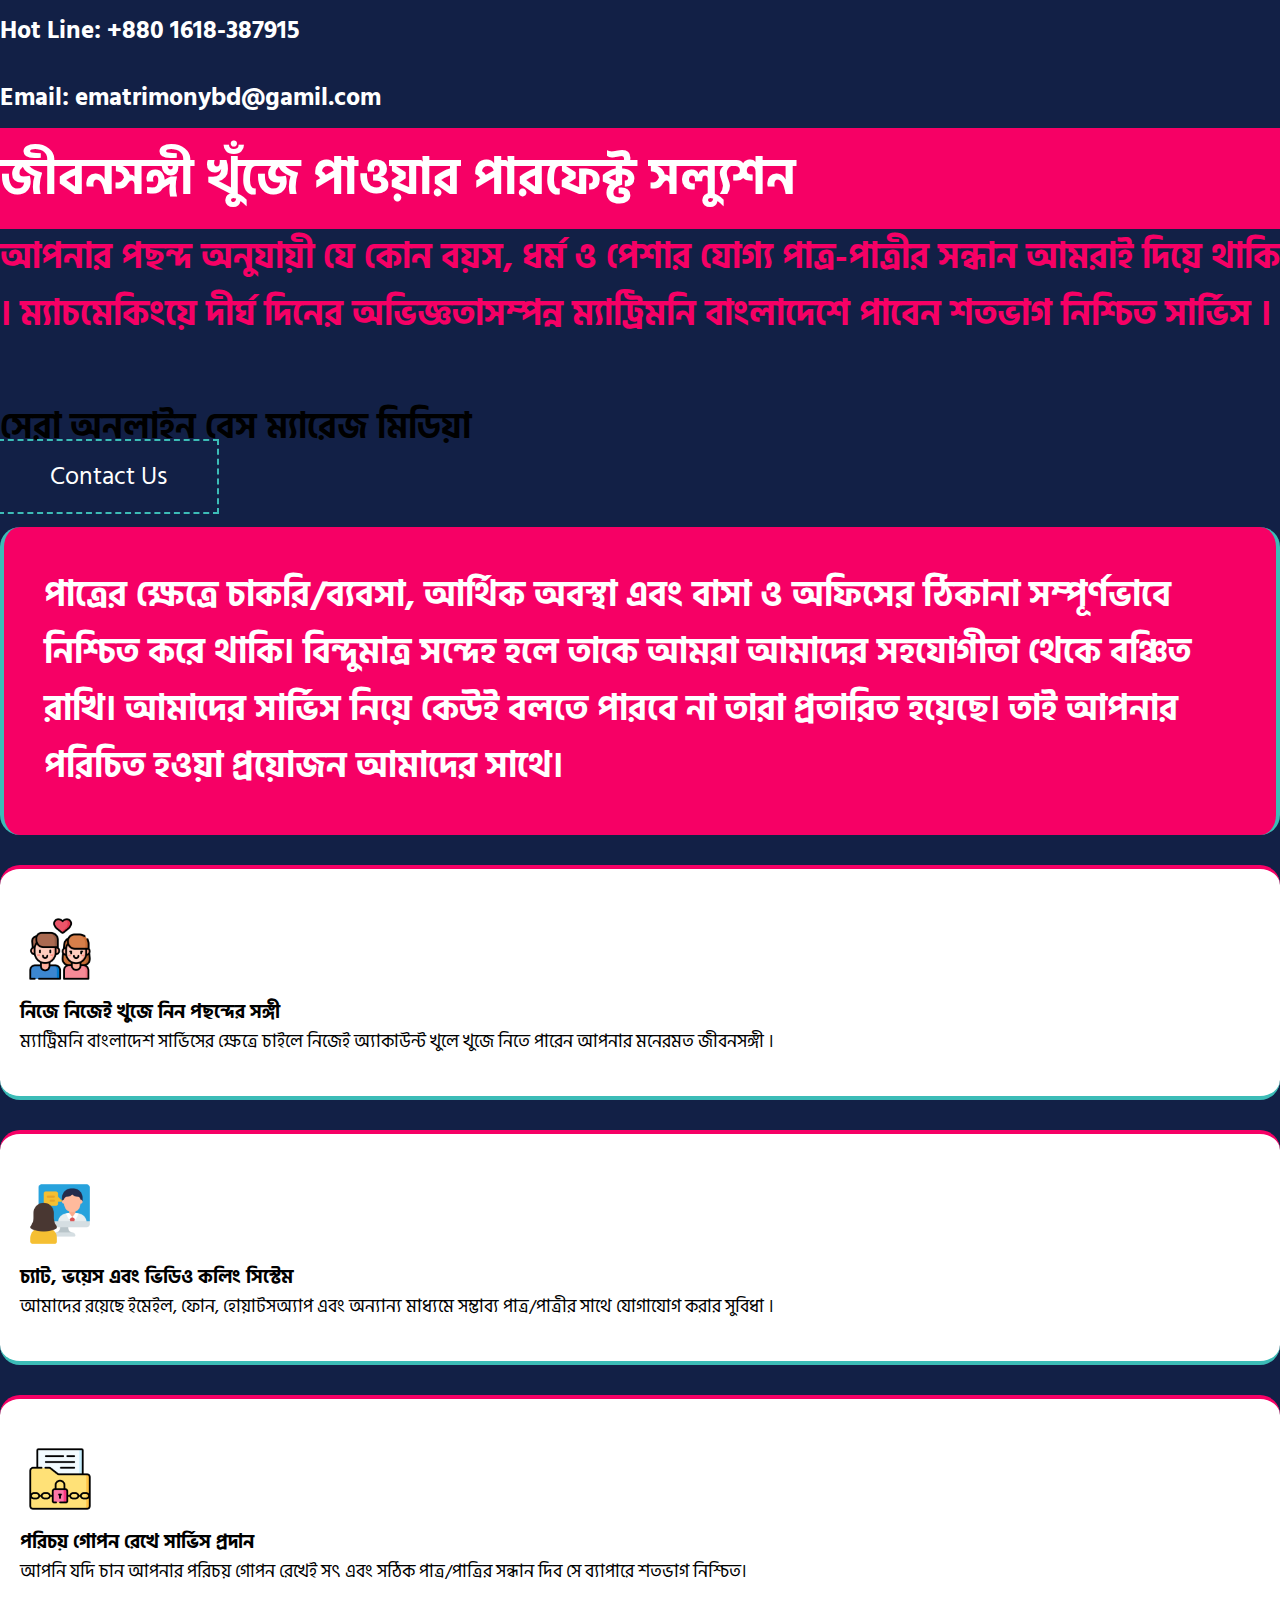
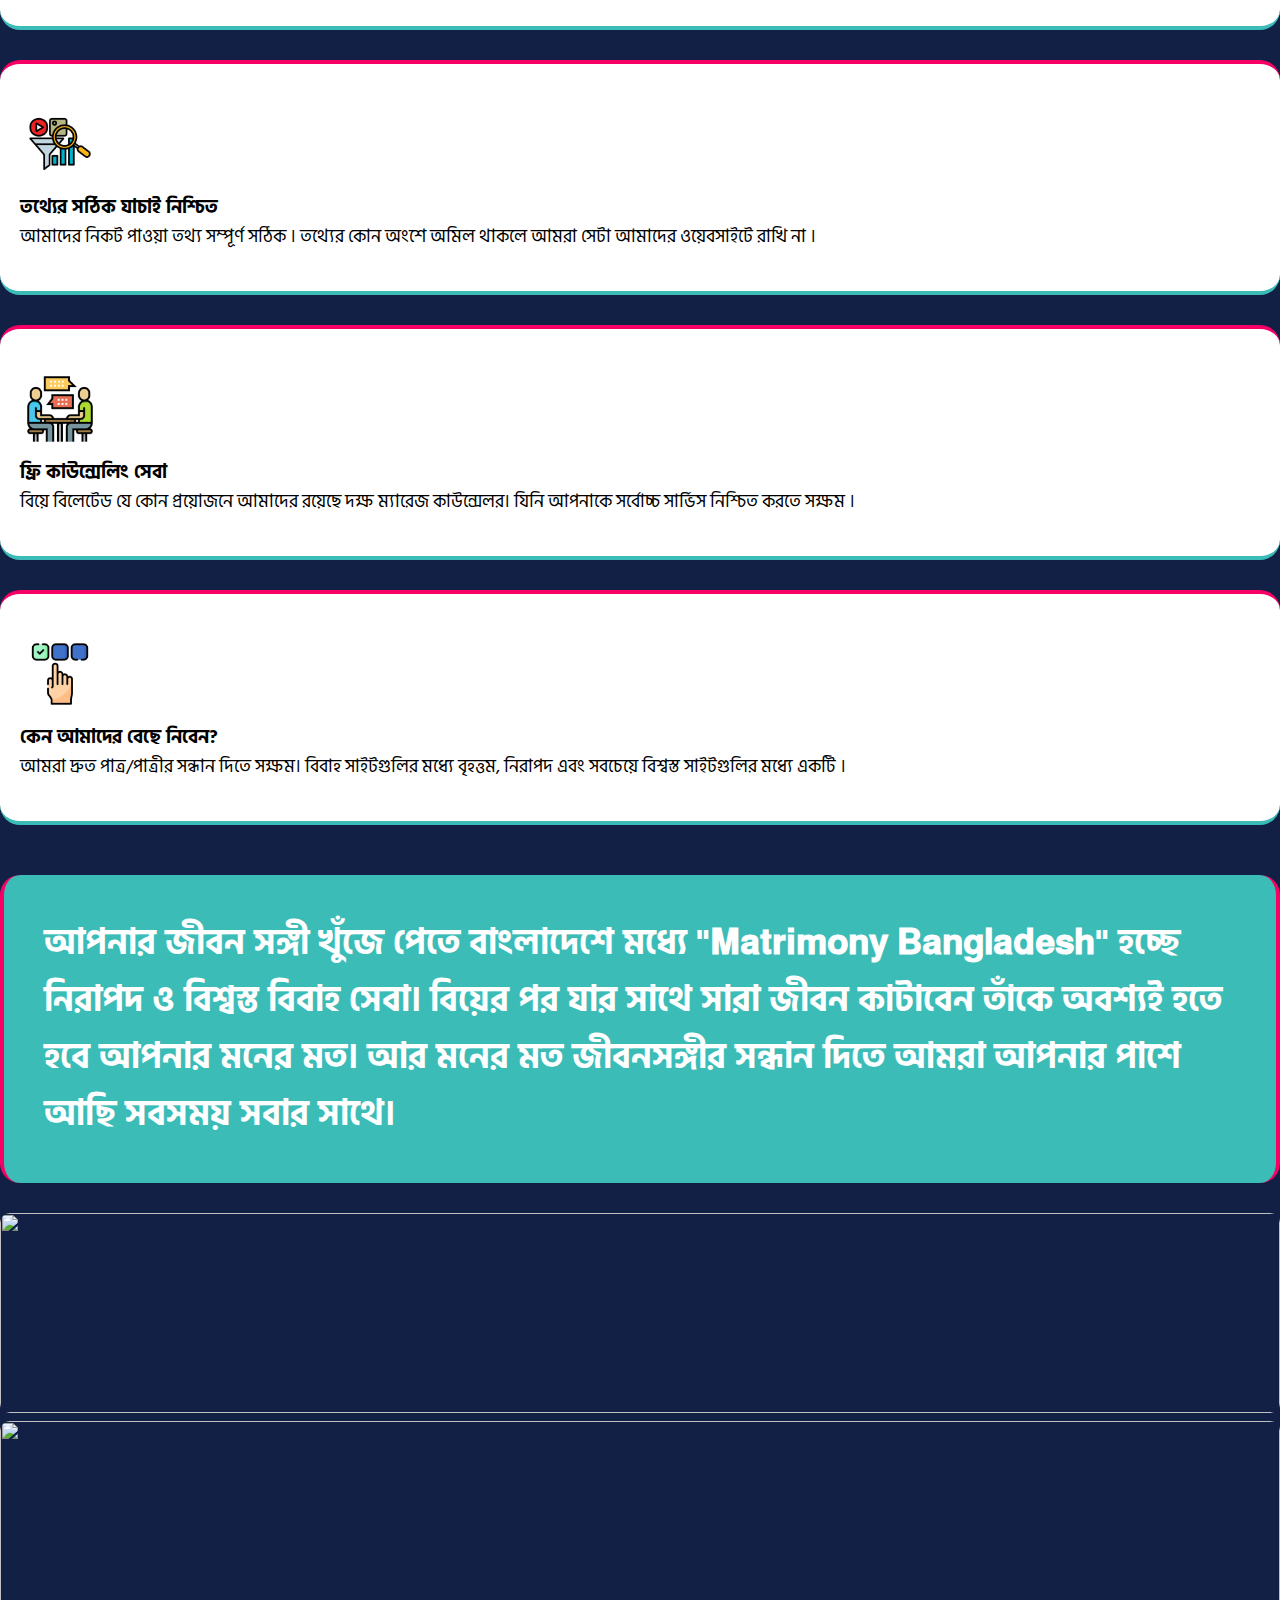
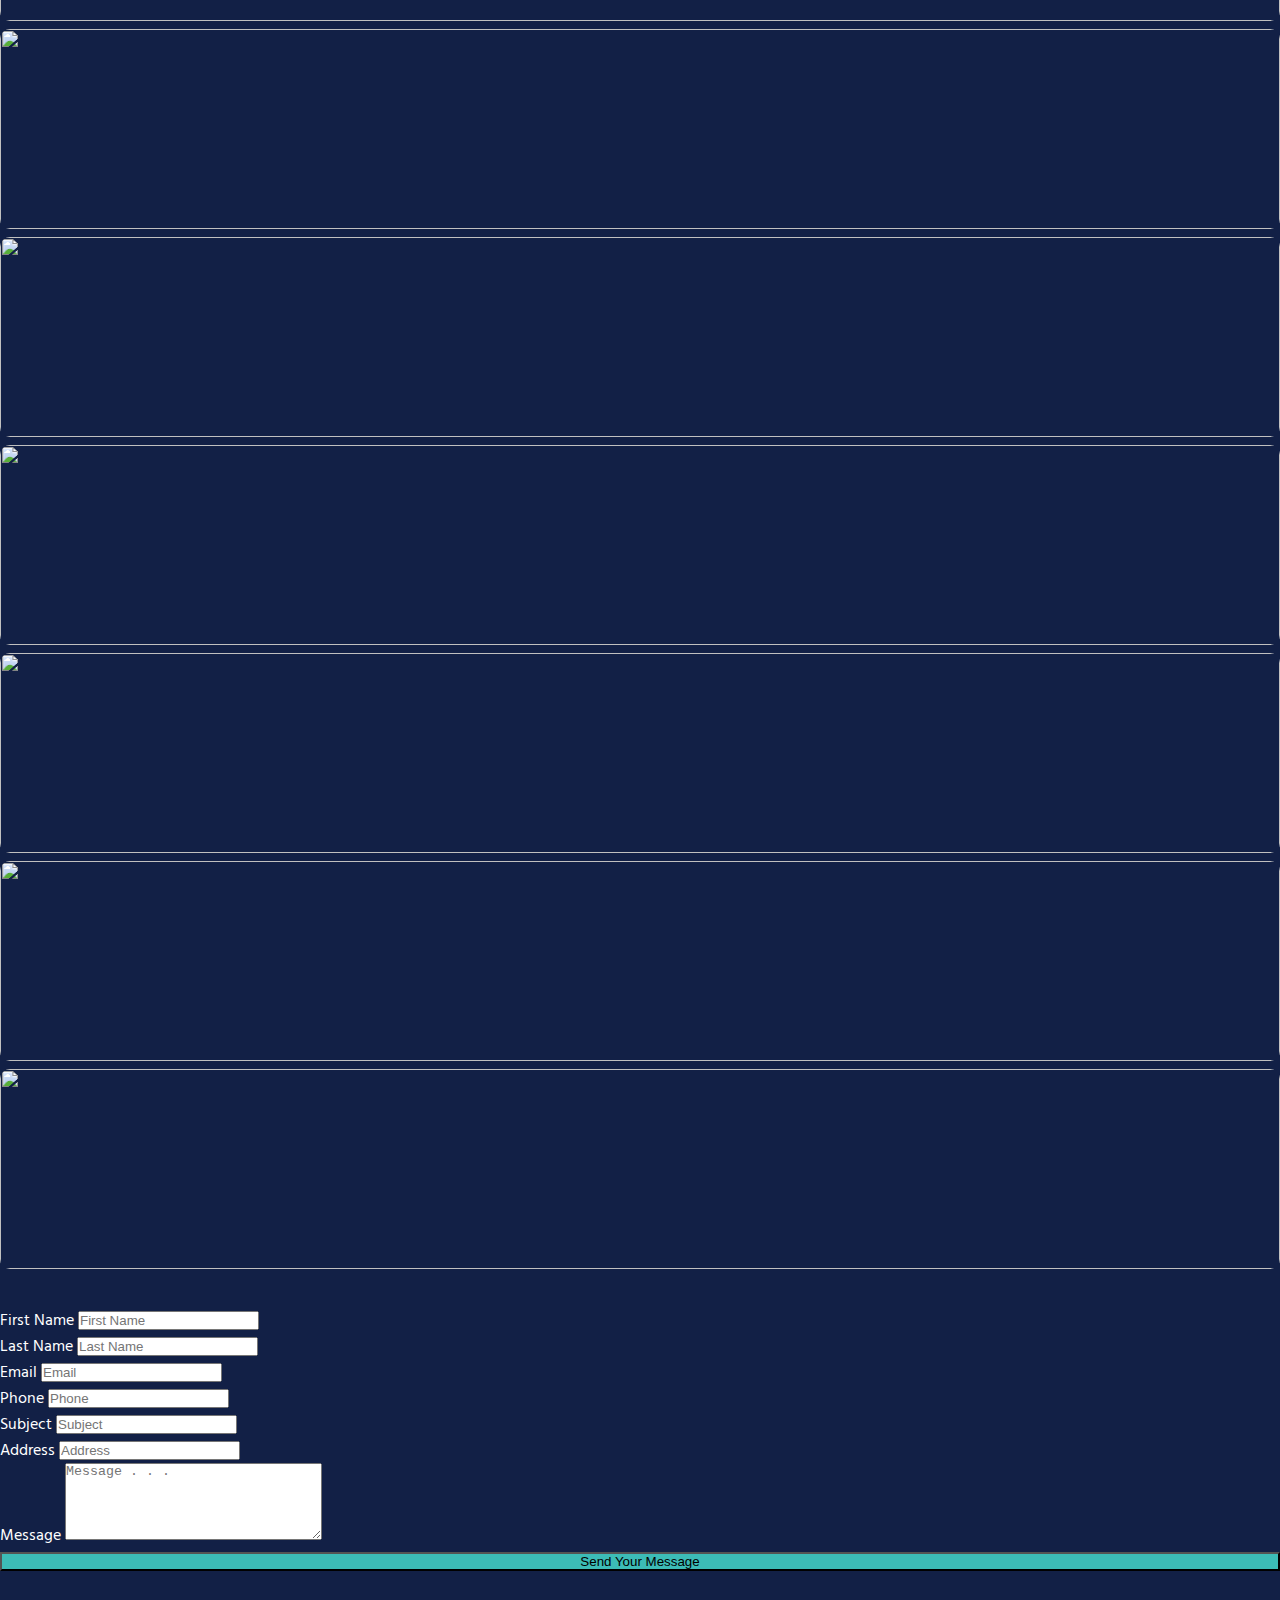
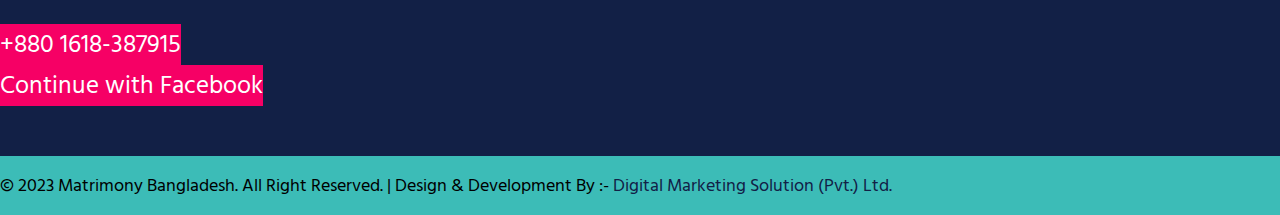
==== commit 73fb7a3e: "update" ====
--- a/index.html
+++ b/index.html
@@ -154,7 +154,7 @@
         </div>
     </div>
 
-    <div id="price_list">
+    <!-- <div id="price_list">
         <div class="container">
             <h2 class="text-center">Choose Your Pricing Plan</h2>
             <p class="text-center mb-5" id="price_subtitle">Choose the Best Package from the List Below</p>
@@ -237,7 +237,7 @@
                 </div>
             </div>
         </div>
-    </div>
+    </div> -->
 
     <div id="contact_form">
         <div class="container">
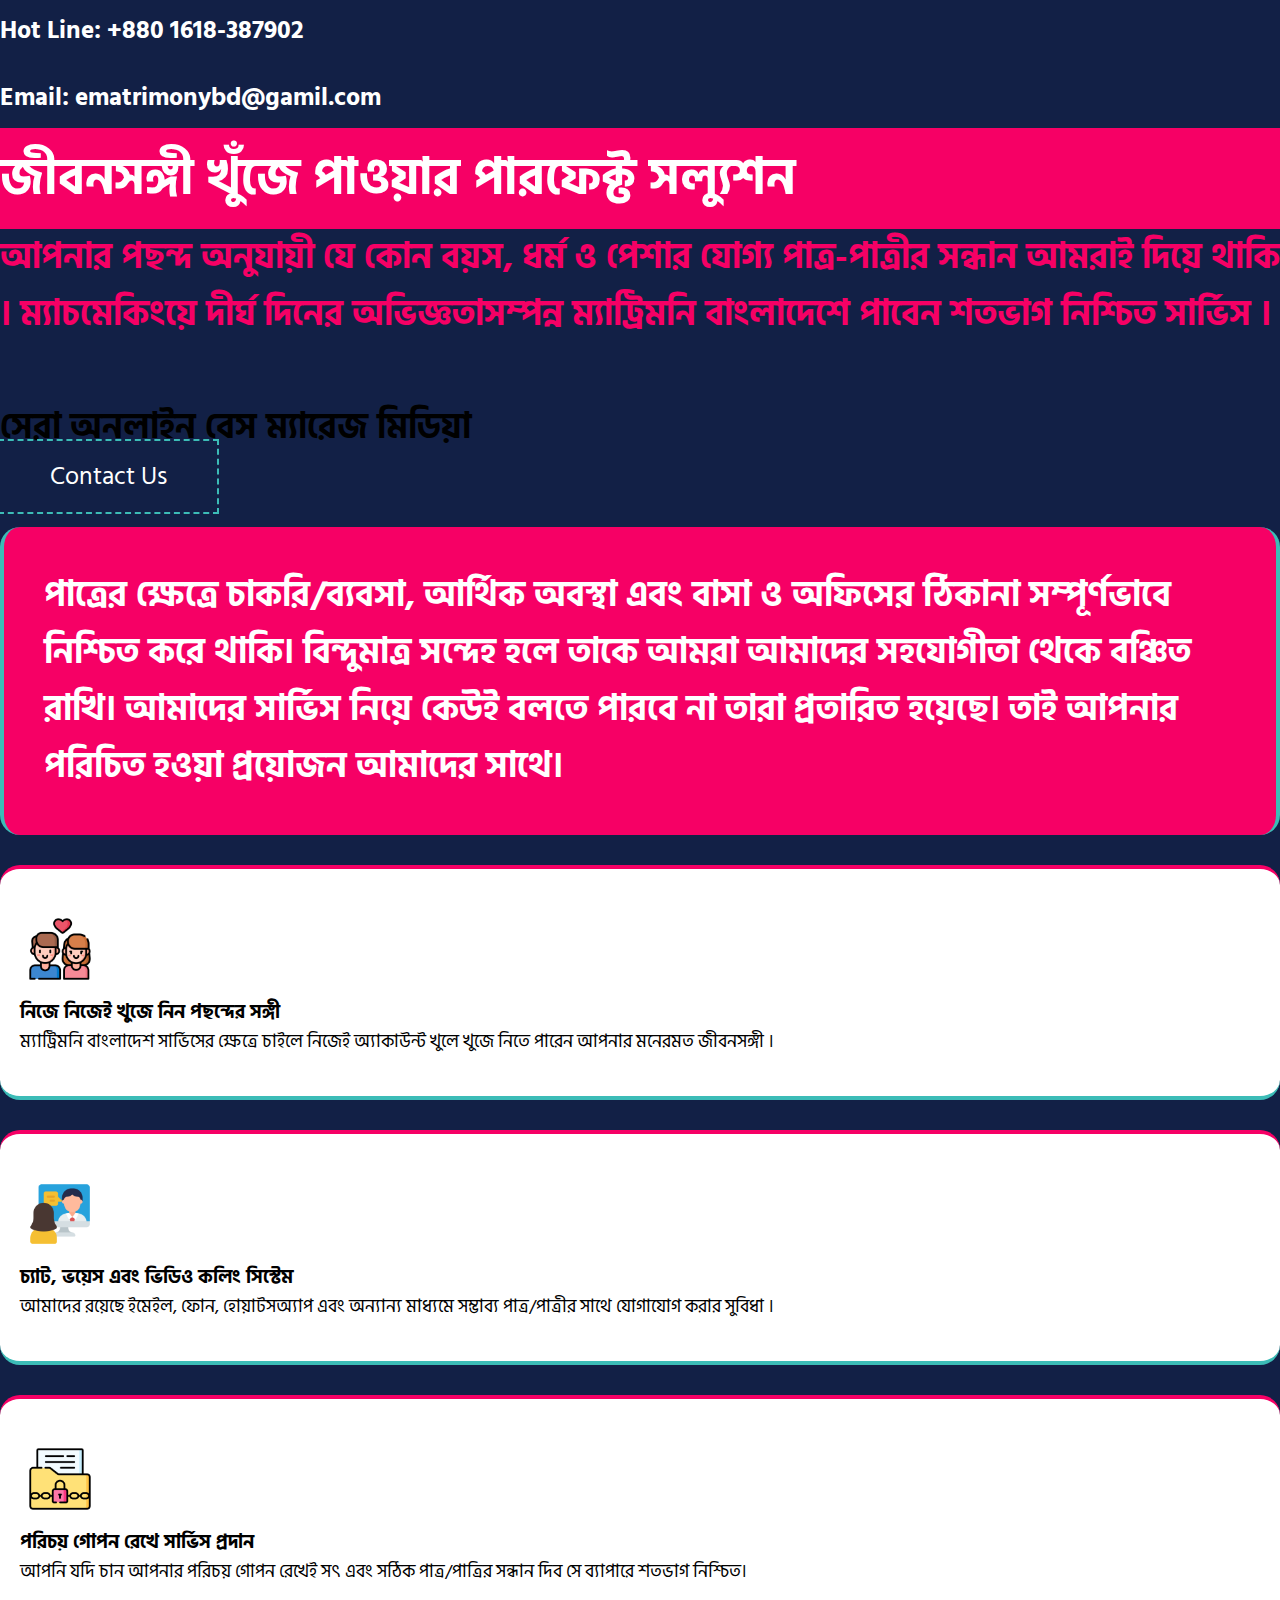
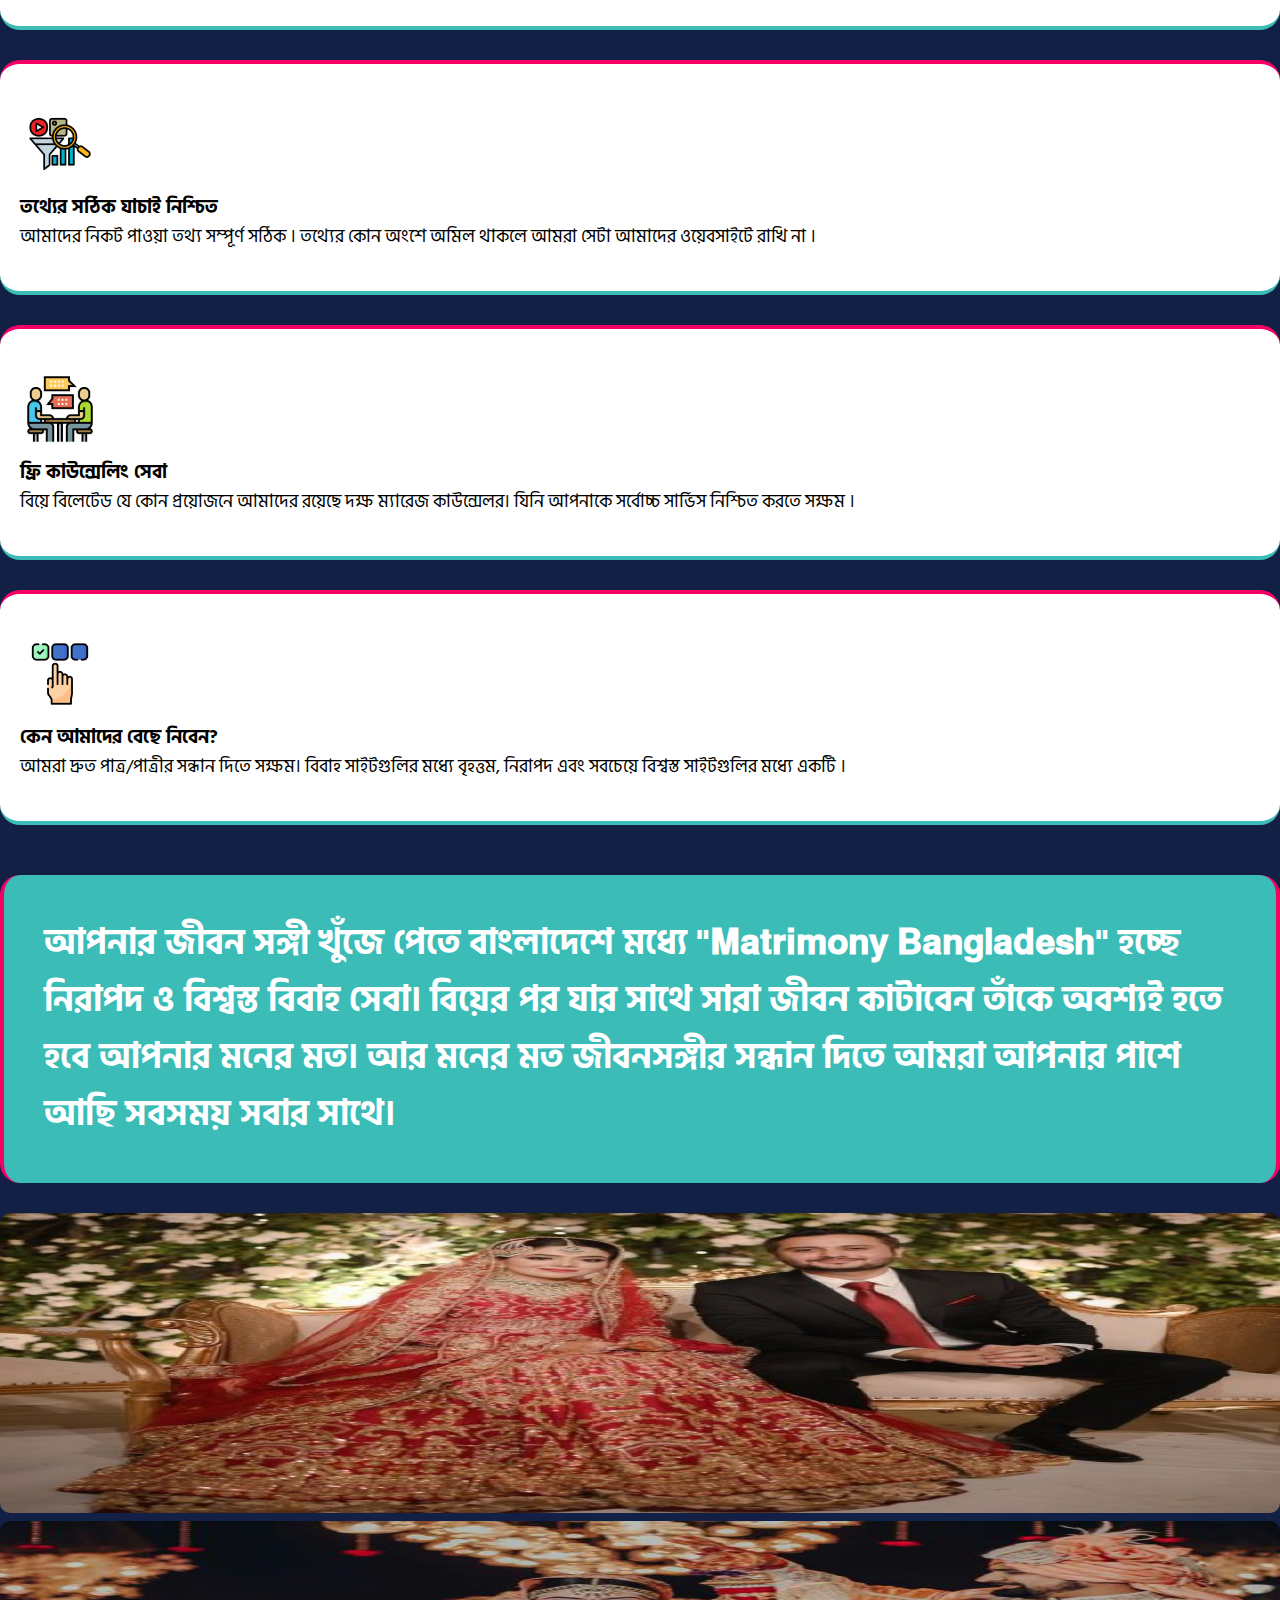
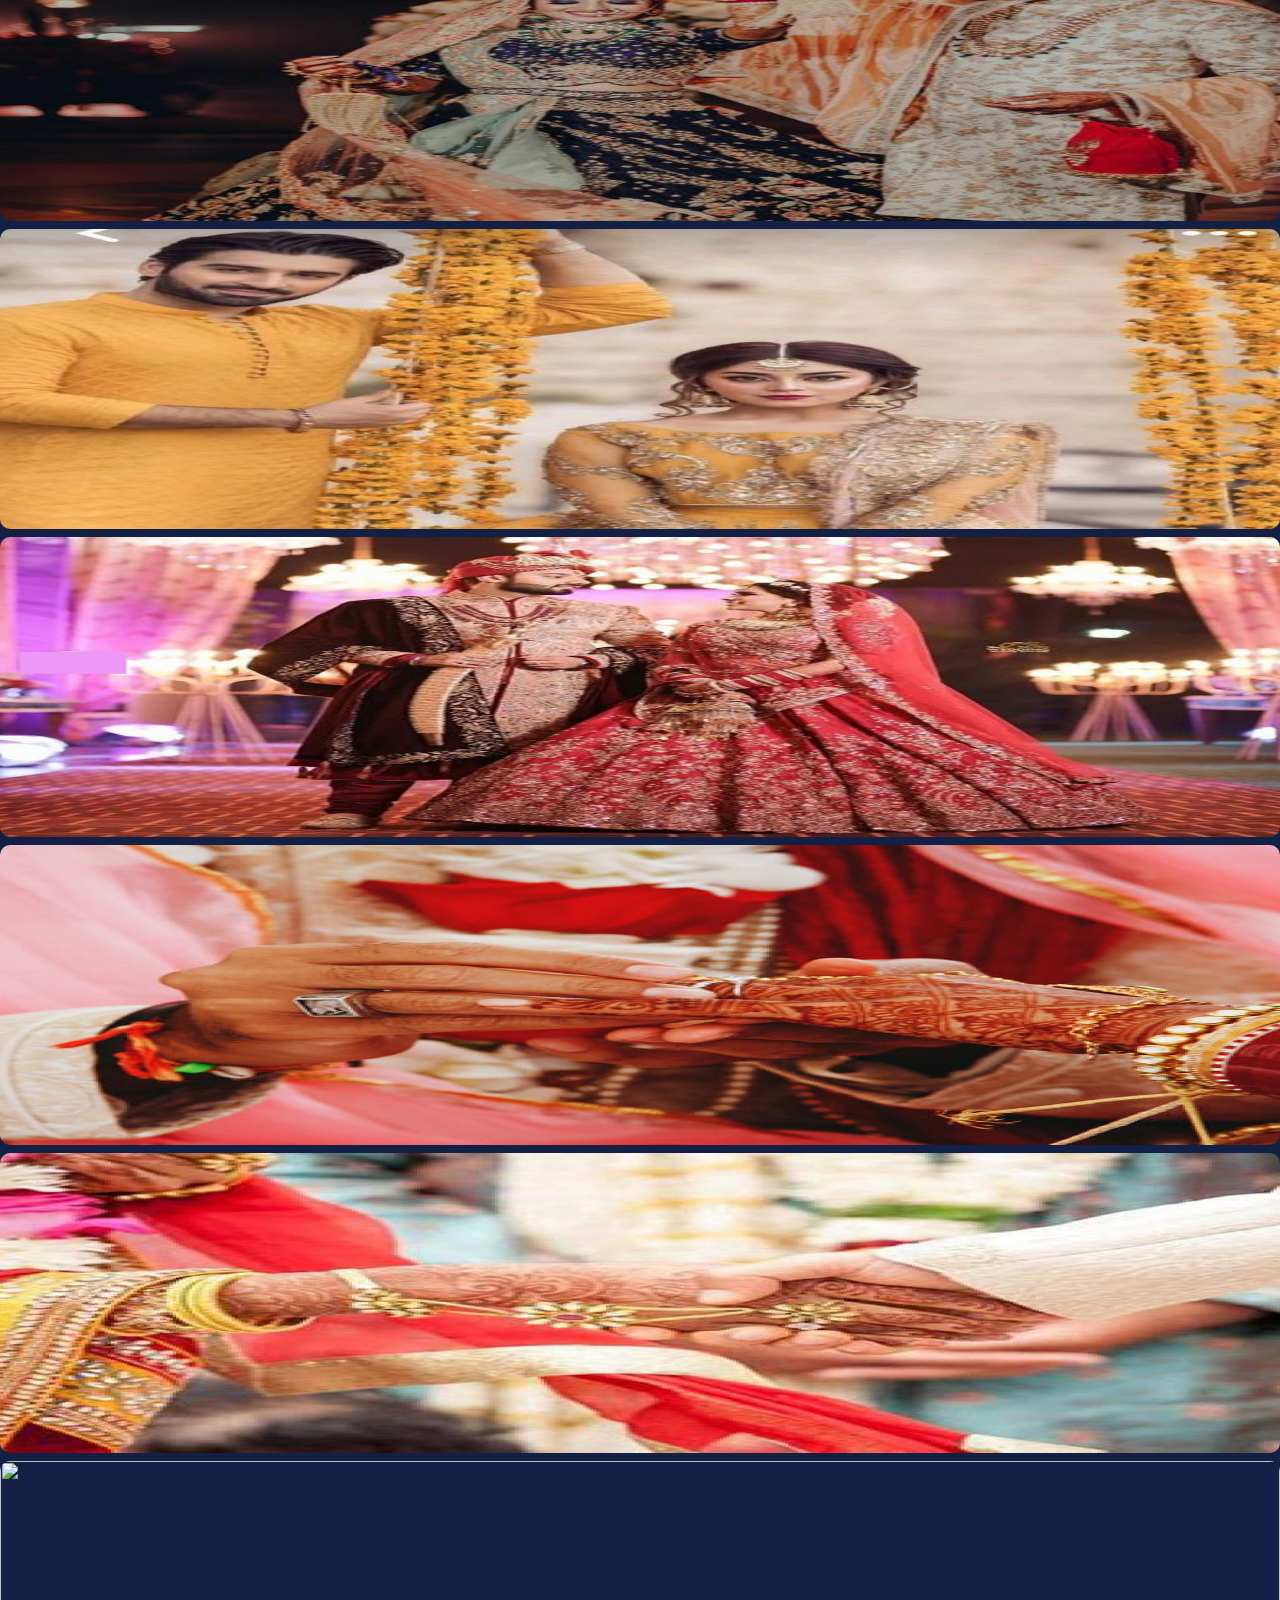
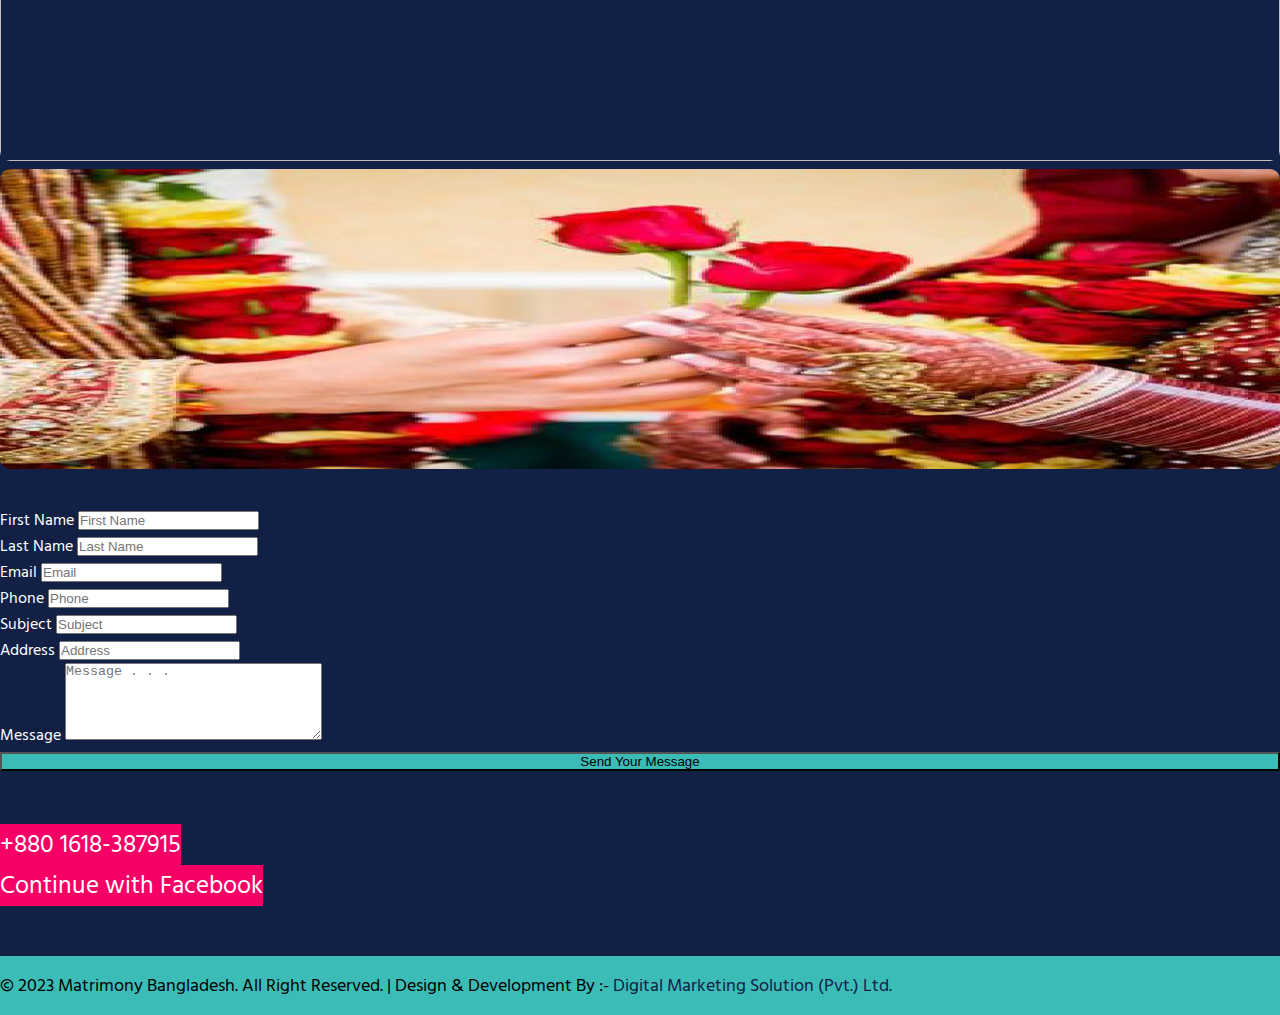
==== commit d6981f82: "update" ====
--- a/index.html
+++ b/index.html
@@ -1,22 +1,27 @@
 <!DOCTYPE html>
 <html lang="en">
+
 <head>
     <meta charset="UTF-8">
     <meta http-equiv="X-UA-Compatible" content="IE=edge">
     <meta name="viewport" content="width=device-width, initial-scale=1.0">
-    <link href="https://cdn.jsdelivr.net/npm/bootstrap@5.0.2/dist/css/bootstrap.min.css" rel="stylesheet" integrity="sha384-EVSTQN3/azprG1Anm3QDgpJLIm9Nao0Yz1ztcQTwFspd3yD65VohhpuuCOmLASjC" crossorigin="anonymous">
-    <link rel="stylesheet" href="https://cdnjs.cloudflare.com/ajax/libs/font-awesome/6.2.1/css/all.min.css" integrity="sha512-MV7K8+y+gLIBoVD59lQIYicR65iaqukzvf/nwasF0nqhPay5w/9lJmVM2hMDcnK1OnMGCdVK+iQrJ7lzPJQd1w==" crossorigin="anonymous" referrerpolicy="no-referrer" />
+    <link href="https://cdn.jsdelivr.net/npm/bootstrap@5.0.2/dist/css/bootstrap.min.css" rel="stylesheet"
+        integrity="sha384-EVSTQN3/azprG1Anm3QDgpJLIm9Nao0Yz1ztcQTwFspd3yD65VohhpuuCOmLASjC" crossorigin="anonymous">
+    <link rel="stylesheet" href="https://cdnjs.cloudflare.com/ajax/libs/font-awesome/6.2.1/css/all.min.css"
+        integrity="sha512-MV7K8+y+gLIBoVD59lQIYicR65iaqukzvf/nwasF0nqhPay5w/9lJmVM2hMDcnK1OnMGCdVK+iQrJ7lzPJQd1w=="
+        crossorigin="anonymous" referrerpolicy="no-referrer" />
     <link rel="shortcut icon" href="./img/favicon.png" type="image/x-icon">
     <link rel="stylesheet" href="./css/style.scss">
     <link rel="stylesheet" href="./css/style.css">
-    <title>Metrimony</title>
+    <title>Matrimony</title>
 </head>
+
 <body>
 
     <div class="container">
         <div id="navbar" class="d-flex align-items-center justify-content-between">
             <div class="phone">
-                <h3><a href="tel:+8801618387915">Hot Line: +880 1618-387915</a></h3>
+                <h3><a href="tel:+8801618387915">Hot Line: +880 1618-387902</a></h3>
             </div>
             <div class="logo">
                 <a href="/">
@@ -38,20 +43,23 @@
 
     <div id="header_section" class="text-center">
         <div class="container">
-            <h4 class="text-center mt-5 text-white">আপনার পছন্দ অনুযায়ী যে কোন বয়স, ধর্ম ও পেশার যোগ্য পাত্র-পাত্রীর সন্ধান আমরাই দিয়ে থাকি । ম্যাচমেকিংয়ে দীর্ঘ দিনের অভিজ্ঞতাসম্পন্ন ম্যাট্রিমনি বাংলাদেশে পাবেন শতভাগ নিশ্চিত সার্ভিস ।</h4>
-        </div>
-
-            <div class="container-fluid">
-                <div class="head_img">
-                    <img src="./img/slider.webp" alt="">
-                </div>
-            </div>
-
-            <div class="container">
-                <h3 class="text-center text-white mt-5">সেরা অনলাইন বেস ম্যারেজ মিডিয়া</h3>
-    
-                <a href="#contact_form" id="" class="btn btn-lg my-4 contact_btn">Contact Us <i class="fa-solid fa-arrow-right"></i></a>
-            </div>
+            <h4 class="text-center mt-5 text-white">আপনার পছন্দ অনুযায়ী যে কোন বয়স, ধর্ম ও পেশার যোগ্য পাত্র-পাত্রীর
+                সন্ধান আমরাই দিয়ে থাকি । ম্যাচমেকিংয়ে দীর্ঘ দিনের অভিজ্ঞতাসম্পন্ন ম্যাট্রিমনি বাংলাদেশে পাবেন শতভাগ
+                নিশ্চিত সার্ভিস ।</h4>
+        </div>
+
+        <div class="container-fluid">
+            <div class="head_img">
+                <img src="./img/slider.webp" alt="">
+            </div>
+        </div>
+
+        <div class="container">
+            <h3 class="text-center text-white mt-5">সেরা অনলাইন বেস ম্যারেজ মিডিয়া</h3>
+
+            <a href="#contact_form" id="" class="btn btn-lg my-4 contact_btn">Contact Us <i
+                    class="fa-solid fa-arrow-right"></i></a>
+        </div>
 
     </div>
 
@@ -59,7 +67,9 @@
     <div class="container text-center">
         <div id="content_two">
             <h3 class="mb-0">
-                পাত্রের ক্ষেত্রে চাকরি/ব্যবসা, আর্থিক অবস্থা এবং বাসা ও অফিসের ঠিকানা সম্পূর্ণভাবে নিশ্চিত করে থাকি। বিন্দুমাত্র সন্দেহ হলে তাকে আমরা আমাদের সহযোগীতা থেকে বঞ্চিত রাখি। আমাদের সার্ভিস নিয়ে কেউই বলতে পারবে না তারা প্রতারিত হয়েছে। তাই আপনার পরিচিত হওয়া প্রয়োজন আমাদের সাথে।
+                পাত্রের ক্ষেত্রে চাকরি/ব্যবসা, আর্থিক অবস্থা এবং বাসা ও অফিসের ঠিকানা সম্পূর্ণভাবে নিশ্চিত করে থাকি।
+                বিন্দুমাত্র সন্দেহ হলে তাকে আমরা আমাদের সহযোগীতা থেকে বঞ্চিত রাখি। আমাদের সার্ভিস নিয়ে কেউই বলতে পারবে
+                না তারা প্রতারিত হয়েছে। তাই আপনার পরিচিত হওয়া প্রয়োজন আমাদের সাথে।
             </h3>
         </div>
     </div>
@@ -72,42 +82,48 @@
                     <div class="service_div">
                         <img src="./img/i6.png" alt="">
                         <h3>নিজে নিজেই খুজে নিন পছন্দের সঙ্গী </h3>
-                        <p>ম্যাট্রিমনি বাংলাদেশ সার্ভিসের ক্ষেত্রে চাইলে নিজেই অ্যাকাউন্ট খুলে খুজে নিতে পারেন আপনার মনেরমত জীবনসঙ্গী ।</p>
+                        <p>ম্যাট্রিমনি বাংলাদেশ সার্ভিসের ক্ষেত্রে চাইলে নিজেই অ্যাকাউন্ট খুলে খুজে নিতে পারেন আপনার
+                            মনেরমত জীবনসঙ্গী ।</p>
                     </div>
                 </div>
                 <div class="col-lg-4 col-md-6">
                     <div class="service_div">
                         <img src="./img/i1.png" alt="">
                         <h3>চ্যাট, ভয়েস এবং ভিডিও কলিং সিস্টেম</h3>
-                        <p>আমাদের রয়েছে ইমেইল, ফোন, হোয়াটসঅ্যাপ এবং অন্যান্য মাধ্যমে সম্ভাব্য পাত্র/পাত্রীর সাথে যোগাযোগ করার সুবিধা ।</p>
+                        <p>আমাদের রয়েছে ইমেইল, ফোন, হোয়াটসঅ্যাপ এবং অন্যান্য মাধ্যমে সম্ভাব্য পাত্র/পাত্রীর সাথে
+                            যোগাযোগ করার সুবিধা ।</p>
                     </div>
                 </div>
                 <div class="col-lg-4 col-md-6">
                     <div class="service_div">
                         <img src="./img/i2.png" alt="">
                         <h3>পরিচয় গোপন রেখে সার্ভিস প্রদান</h3>
-                        <p>আপনি যদি চান আপনার পরিচয় গোপন রেখেই  সৎ এবং সঠিক পাত্র/পাত্রির সন্ধান দিব সে ব্যাপারে শতভাগ নিশ্চিত।</p>
+                        <p>আপনি যদি চান আপনার পরিচয় গোপন রেখেই সৎ এবং সঠিক পাত্র/পাত্রির সন্ধান দিব সে ব্যাপারে শতভাগ
+                            নিশ্চিত।</p>
                     </div>
                 </div>
                 <div class="col-lg-4 col-md-6">
                     <div class="service_div">
                         <img src="./img/i3.png" alt="">
                         <h3>তথ্যের সঠিক যাচাই নিশ্চিত</h3>
-                        <p>আমাদের নিকট পাওয়া তথ্য সম্পূর্ণ সঠিক । তথ্যের কোন অংশে অমিল থাকলে আমরা সেটা আমাদের ওয়েবসাইটে রাখি না ।</p>
+                        <p>আমাদের নিকট পাওয়া তথ্য সম্পূর্ণ সঠিক । তথ্যের কোন অংশে অমিল থাকলে আমরা সেটা আমাদের ওয়েবসাইটে
+                            রাখি না ।</p>
                     </div>
                 </div>
                 <div class="col-lg-4 col-md-6">
                     <div class="service_div">
                         <img src="./img/i4.png" alt="">
                         <h3>ফ্রি কাউন্সেলিং সেবা</h3>
-                        <p>বিয়ে বিলেটেড যে কোন প্রয়োজনে আমাদের রয়েছে দক্ষ ম্যারেজ কাউন্সেলর। যিনি আপনাকে সর্বোচ্চ সার্ভিস নিশ্চিত করতে সক্ষম ।</p>
+                        <p>বিয়ে বিলেটেড যে কোন প্রয়োজনে আমাদের রয়েছে দক্ষ ম্যারেজ কাউন্সেলর। যিনি আপনাকে সর্বোচ্চ
+                            সার্ভিস নিশ্চিত করতে সক্ষম ।</p>
                     </div>
                 </div>
                 <div class="col-lg-4 col-md-6">
                     <div class="service_div">
                         <img src="./img/i5.png" alt="">
                         <h3>কেন আমাদের বেছে নিবেন?</h3>
-                        <p>আমরা দ্রুত পাত্র/পাত্রীর সন্ধান দিতে সক্ষম। বিবাহ সাইটগুলির মধ্যে বৃহত্তম, নিরাপদ এবং সবচেয়ে বিশ্বস্ত সাইটগুলির মধ্যে একটি ।</p>
+                        <p>আমরা দ্রুত পাত্র/পাত্রীর সন্ধান দিতে সক্ষম। বিবাহ সাইটগুলির মধ্যে বৃহত্তম, নিরাপদ এবং সবচেয়ে
+                            বিশ্বস্ত সাইটগুলির মধ্যে একটি ।</p>
                     </div>
                 </div>
             </div>
@@ -118,7 +134,9 @@
     <div class="container text-center">
         <div id="content_three">
             <h3 class="mb-0">
-                আপনার জীবন সঙ্গী খুঁজে পেতে বাংলাদেশে মধ্যে "𝐌𝐚𝐭𝐫𝐢𝐦𝐨𝐧𝐲 𝐁𝐚𝐧𝐠𝐥𝐚𝐝𝐞𝐬𝐡" হচ্ছে নিরাপদ ও বিশ্বস্ত বিবাহ সেবা। বিয়ের পর যার সাথে সারা জীবন কাটাবেন তাঁকে অবশ্যই হতে হবে আপনার মনের মত। আর মনের মত জীবনসঙ্গীর সন্ধান দিতে আমরা আপনার পাশে আছি সবসময় সবার সাথে।
+                আপনার জীবন সঙ্গী খুঁজে পেতে বাংলাদেশে মধ্যে "𝐌𝐚𝐭𝐫𝐢𝐦𝐨𝐧𝐲 𝐁𝐚𝐧𝐠𝐥𝐚𝐝𝐞𝐬𝐡" হচ্ছে নিরাপদ ও
+                বিশ্বস্ত বিবাহ সেবা। বিয়ের পর যার সাথে সারা জীবন কাটাবেন তাঁকে অবশ্যই হতে হবে আপনার মনের মত। আর মনের মত
+                জীবনসঙ্গীর সন্ধান দিতে আমরা আপনার পাশে আছি সবসময় সবার সাথে।
             </h3>
         </div>
     </div>
@@ -126,28 +144,28 @@
     <div id="portfolio_image">
         <div class="container">
             <div class="row">
-                <div class="col-lg-3 mt-4">
+                <div class="col-lg-3 col-md-6 mt-4">
                     <img src="./img/img1.jpg" alt="">
                 </div>
-                <div class="col-lg-3 mt-4">
+                <div class="col-lg-3 col-md-6 mt-4">
                     <img src="./img/img2.jpg" alt="">
                 </div>
-                <div class="col-lg-3 mt-4">
+                <div class="col-lg-3 col-md-6 mt-4">
                     <img src="./img/img3.jpg" alt="">
                 </div>
-                <div class="col-lg-3 mt-4">
+                <div class="col-lg-3 col-md-6 mt-4">
                     <img src="./img/img4.jpg" alt="">
                 </div>
-                <div class="col-lg-3 mt-4">
+                <div class="col-lg-3 col-md-6 mt-4">
                     <img src="./img/img5.jpg" alt="">
                 </div>
-                <div class="col-lg-3 mt-4">
+                <div class="col-lg-3 col-md-6 mt-4">
                     <img src="./img/img6.jpg" alt="">
                 </div>
-                <div class="col-lg-3 mt-4">
+                <div class="col-lg-3 col-md-6 mt-4">
                     <img src="./img/img7.jpg" alt="">
                 </div>
-                <div class="col-lg-3 mt-4">
+                <div class="col-lg-3 col-md-6 mt-4">
                     <img src="./img/img8.jpg" alt="">
                 </div>
             </div>
@@ -241,35 +259,43 @@
 
     <div id="contact_form">
         <div class="container">
-            <form action="">
+            <form
+                action="https://docs.google.com/forms/u/0/d/e/1FAIpQLSehhPZPjjv5lDOivDMyTZWyBLCgI34ku_tSXwpgtBd-sk-urQ/formResponse">
                 <div class="row">
                     <div class="col-lg-6">
                         <label for="firstname" class="mt-4">First Name</label>
-                        <input type="text" name="" id="firstname" class="form-control form-control-lg" placeholder="First Name"> 
+                        <input type="text" name="entry.1240719963" id="firstname" class="form-control form-control-lg"
+                            placeholder="First Name">
                     </div>
                     <div class="col-lg-6">
                         <label for="lastname" class="mt-4">Last Name</label>
-                        <input type="text" name="" id="lastname" class="form-control form-control-lg" placeholder="Last Name"> 
+                        <input type="text" name="entry.338312231" id="lastname" class="form-control form-control-lg"
+                            placeholder="Last Name">
                     </div>
                     <div class="col-lg-6">
                         <label for="email" class="mt-4">Email</label>
-                        <input type="email" name="" id="email" class="form-control form-control-lg" placeholder="Email"> 
+                        <input type="email" name="entry.653357109" id="email" class="form-control form-control-lg"
+                            placeholder="Email">
                     </div>
                     <div class="col-lg-6">
                         <label for="phone" class="mt-4">Phone</label>
-                        <input type="tel" name="" id="phone" class="form-control form-control-lg" placeholder="Phone"> 
+                        <input type="tel" name="entry.962919470" id="phone" class="form-control form-control-lg"
+                            placeholder="Phone">
                     </div>
                     <div class="col-lg-12">
                         <label for="subject" class="mt-4">Subject</label>
-                        <input type="text" name="" id="subject" class="form-control form-control-lg" placeholder="Subject"> 
+                        <input type="text" name="entry.912468683" id="subject" class="form-control form-control-lg"
+                            placeholder="Subject">
                     </div>
                     <div class="col-lg-12">
                         <label for="address" class="mt-4">Address</label>
-                        <input type="text" name="" id="address" class="form-control form-control-lg" placeholder="Address">
+                        <input type="text" name="entry.1272742459" id="address" class="form-control form-control-lg"
+                            placeholder="Address">
                     </div>
                     <div class="col-lg-12">
                         <label for="message" class="mt-4">Message</label>
-                        <textarea name="" id="message" class="form-control form-control-lg" cols="30" rows="5" placeholder="Message . . ."></textarea>
+                        <textarea name="entry.76397798" id="message" class="form-control form-control-lg" cols="30"
+                            rows="5" placeholder="Message . . ."></textarea>
                     </div>
 
                     <div class="col-lg-12">
@@ -284,7 +310,8 @@
         <div class="container">
             <div class="row">
                 <div class="col-lg-6 mt-3">
-                    <a href="https://wa.me/+8801618387915" class="btn btn-lg"><i class="fa-brands fa-square-whatsapp"></i> +880 1618-387915</a>
+                    <a href="https://wa.me/+8801618387915" class="btn btn-lg"><i
+                            class="fa-brands fa-square-whatsapp"></i> +880 1618-387915</a>
                 </div>
                 <div class="col-lg-6 text-center mt-3">
                     <a href="https://www.facebook.com/MatrimonyBDOfficial/" target="_blank" class="btn btn-lg">
@@ -297,17 +324,26 @@
 
     <div id="copywrite">
         <div class="copywrite_content text-center">
-            <p class="mb-0">© 2023 Matrimony Bangladesh. All Right Reserved. | Design & Development By :- <a href="https://www.digitalmarketingbd.com/" target="_blank">Digital Marketing Solution (Pvt.) Ltd.</a> </p>
-        </div>
-    </div>
-
-
-    
-    <script src="https://cdn.jsdelivr.net/npm/bootstrap@5.0.2/dist/js/bootstrap.bundle.min.js" integrity="sha384-MrcW6ZMFYlzcLA8Nl+NtUVF0sA7MsXsP1UyJoMp4YLEuNSfAP+JcXn/tWtIaxVXM" crossorigin="anonymous"></script>
-    <script src="https://cdn.jsdelivr.net/npm/@popperjs/core@2.9.2/dist/umd/popper.min.js" integrity="sha384-IQsoLXl5PILFhosVNubq5LC7Qb9DXgDA9i+tQ8Zj3iwWAwPtgFTxbJ8NT4GN1R8p" crossorigin="anonymous"></script>
-    <script src="https://cdn.jsdelivr.net/npm/bootstrap@5.0.2/dist/js/bootstrap.min.js" integrity="sha384-cVKIPhGWiC2Al4u+LWgxfKTRIcfu0JTxR+EQDz/bgldoEyl4H0zUF0QKbrJ0EcQF" crossorigin="anonymous"></script>
+            <p class="mb-0">© 2023 Matrimony Bangladesh. All Right Reserved. | Design & Development By :- <a
+                    href="https://www.digitalmarketingbd.com/" target="_blank">Digital Marketing Solution (Pvt.)
+                    Ltd.</a> </p>
+        </div>
+    </div>
+
+
+
+    <script src="https://cdn.jsdelivr.net/npm/bootstrap@5.0.2/dist/js/bootstrap.bundle.min.js"
+        integrity="sha384-MrcW6ZMFYlzcLA8Nl+NtUVF0sA7MsXsP1UyJoMp4YLEuNSfAP+JcXn/tWtIaxVXM" crossorigin="anonymous">
+    </script>
+    <script src="https://cdn.jsdelivr.net/npm/@popperjs/core@2.9.2/dist/umd/popper.min.js"
+        integrity="sha384-IQsoLXl5PILFhosVNubq5LC7Qb9DXgDA9i+tQ8Zj3iwWAwPtgFTxbJ8NT4GN1R8p" crossorigin="anonymous">
+    </script>
+    <script src="https://cdn.jsdelivr.net/npm/bootstrap@5.0.2/dist/js/bootstrap.min.js"
+        integrity="sha384-cVKIPhGWiC2Al4u+LWgxfKTRIcfu0JTxR+EQDz/bgldoEyl4H0zUF0QKbrJ0EcQF" crossorigin="anonymous">
+    </script>
 
 
 
 </body>
+
 </html>--- a/css/style.css
+++ b/css/style.css
@@ -66,6 +66,21 @@
     font-size: 18px;
   }
 }
+@media only screen and (min-width: 500px) and (max-width: 834px) {
+  #navbar .phone {
+    display: none;
+  }
+  #navbar .mail {
+    display: none;
+  }
+  #navbar .mobile_version_number {
+    display: block;
+  }
+  #navbar .mobile_version_number a {
+    color: var(--white-color);
+    font-size: 25px;
+  }
+}
 #slogan {
   background-color: var(--font-color-one);
   padding: 10px 0;
@@ -93,8 +108,7 @@
   color: var(--white-color);
   padding: 15px 50px;
   font-size: 25px;
-  -webkit-animation: button_animation 3s infinite;
-          animation: button_animation 3s infinite;
+  animation: button_animation 3s infinite;
 }
 #header_section .container .contact_btn:hover {
   outline: none;
@@ -102,17 +116,6 @@
 }
 #header_section .container h3 {
   font-size: 35px;
-}
-@-webkit-keyframes button_animation {
-  0% {
-    padding: 15px 50px;
-  }
-  50% {
-    padding: 15px 65px;
-  }
-  100% {
-    padding: 15px 50px;
-  }
 }
 @keyframes button_animation {
   0% {
@@ -136,6 +139,9 @@
 }
 
 @media only screen and (min-width: 280px) and (max-width: 428px) {
+  #header_section .container h4 {
+    font-size: 25px;
+  }
   #header_section .head_img {
     padding-top: 30px;
     padding-left: 0px;
@@ -159,6 +165,14 @@
   color: var(--white-color);
 }
 
+@media only screen and (min-width: 280px) and (max-width: 428px) {
+  #content_two {
+    padding: 40px 15px;
+  }
+  #content_two h3 {
+    font-size: 25px;
+  }
+}
 #service_section {
   margin-top: 30px;
   padding-bottom: 20px;
@@ -183,12 +197,17 @@
   font-size: 18px;
 }
 
+@media only screen and (min-width: 768px) and (max-width: 834px) {
+  #service_section .service_div {
+    height: 300px;
+  }
+}
 #portfolio_image {
   margin-top: 30px;
 }
 #portfolio_image img {
   width: 100%;
-  height: 200px;
+  height: 300px;
   border-radius: 10px;
 }
 
@@ -205,6 +224,14 @@
   color: var(--white-color);
 }
 
+@media only screen and (min-width: 280px) and (max-width: 428px) {
+  #content_three {
+    padding: 40px 15px;
+  }
+  #content_three h3 {
+    font-size: 25px;
+  }
+}
 #price_list {
   padding-top: 30px;
   color: var(--white-color);
